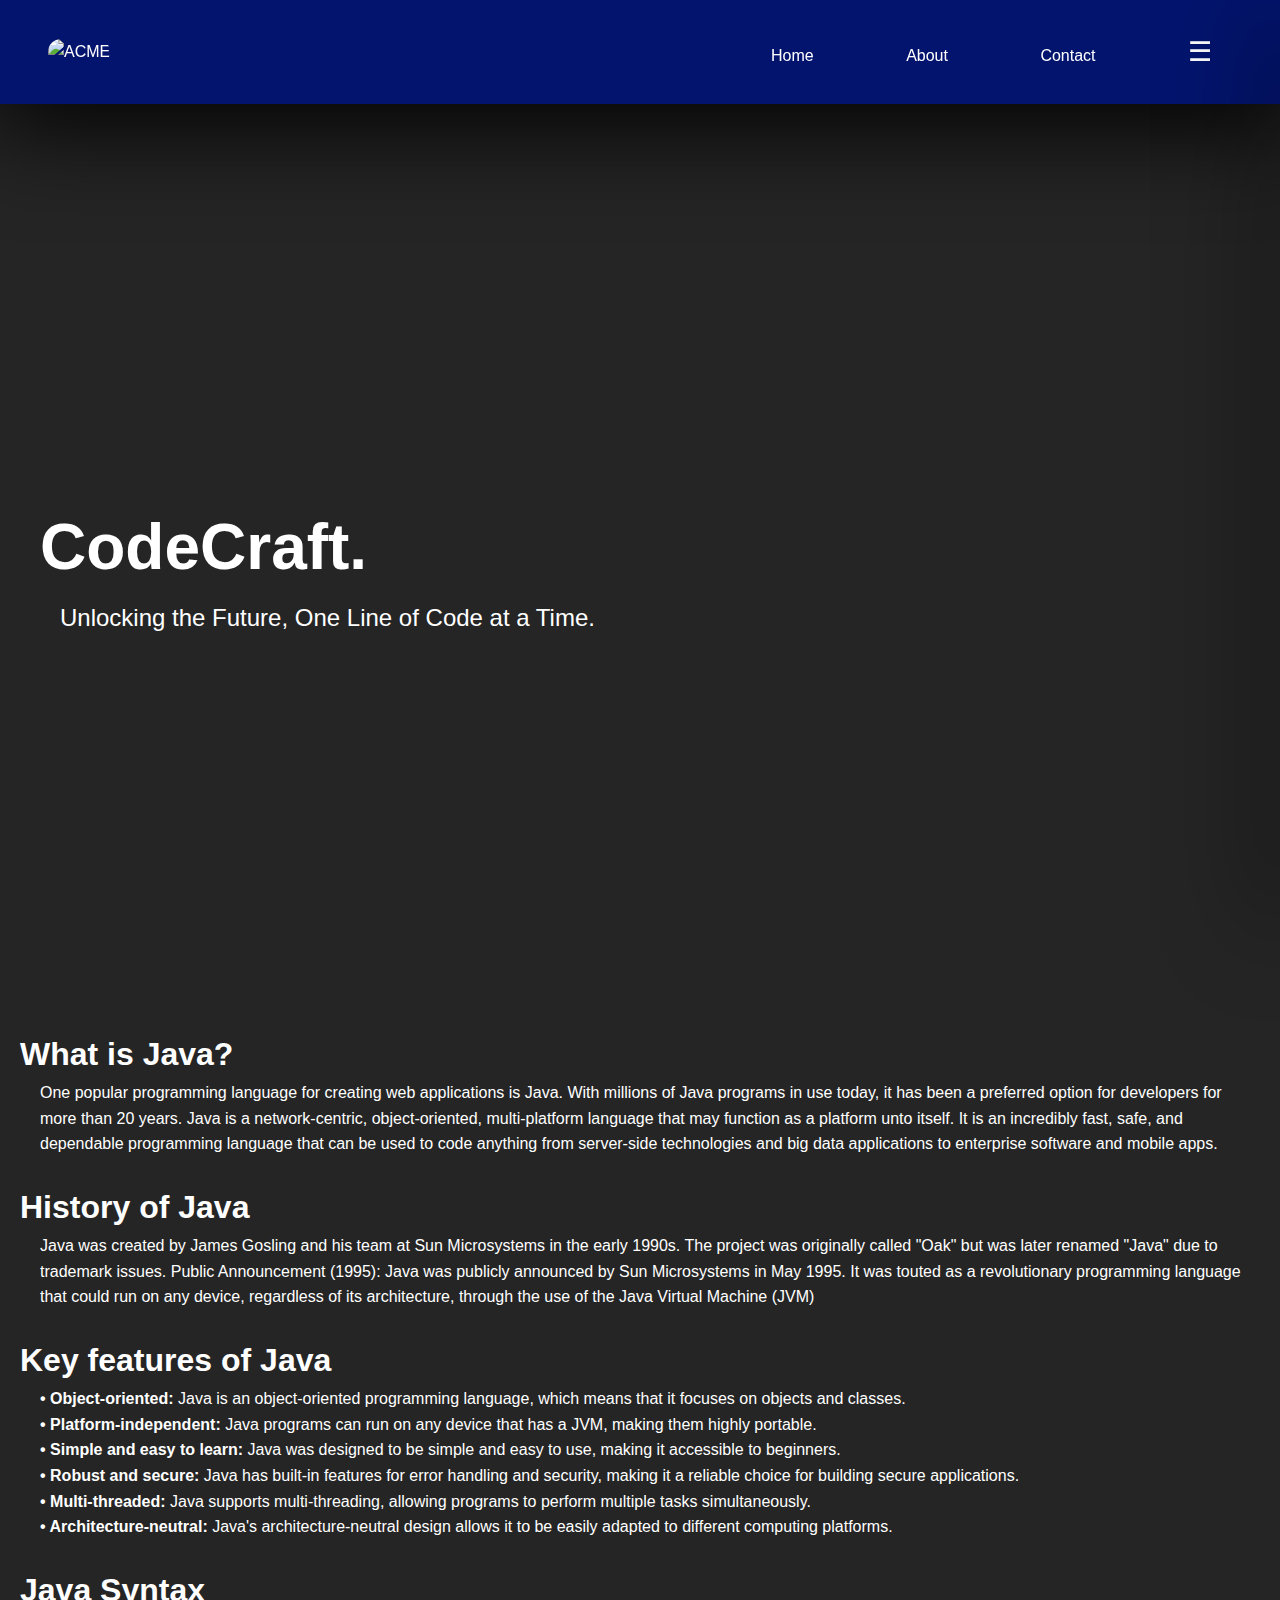
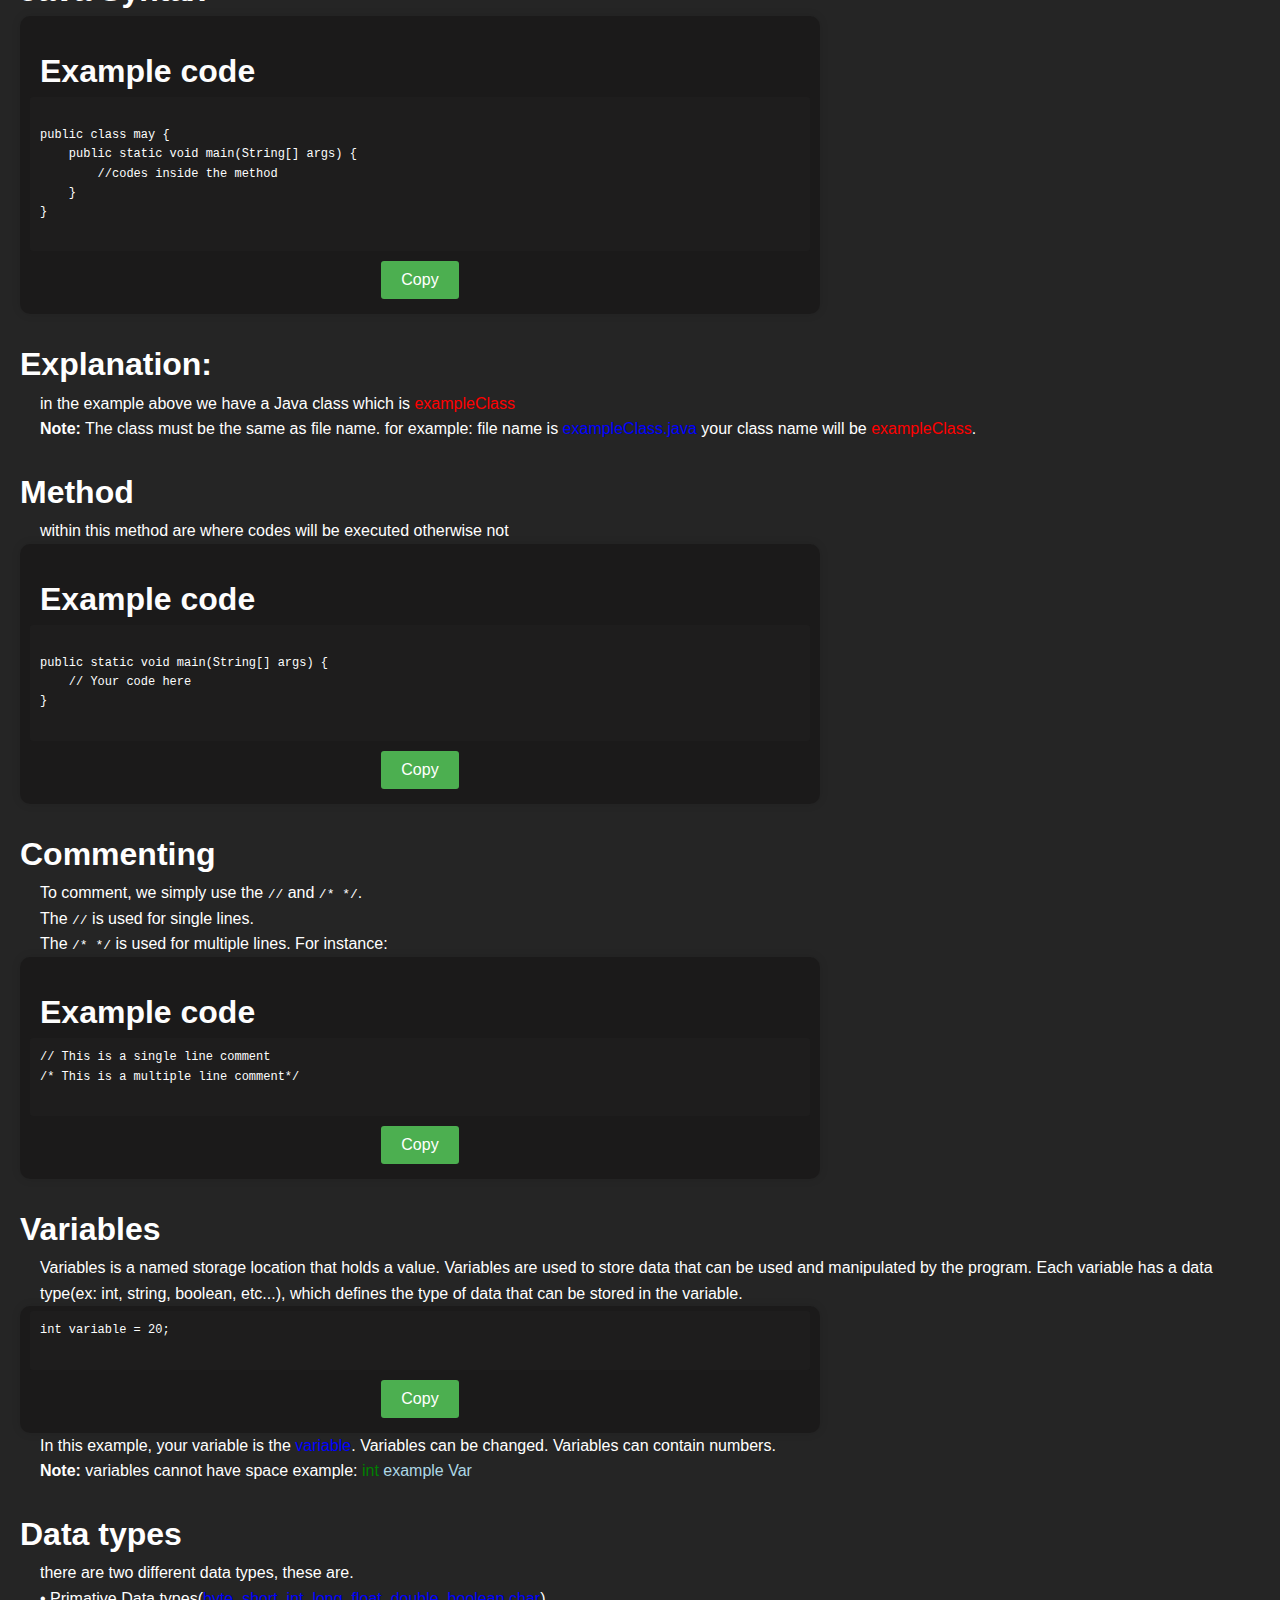
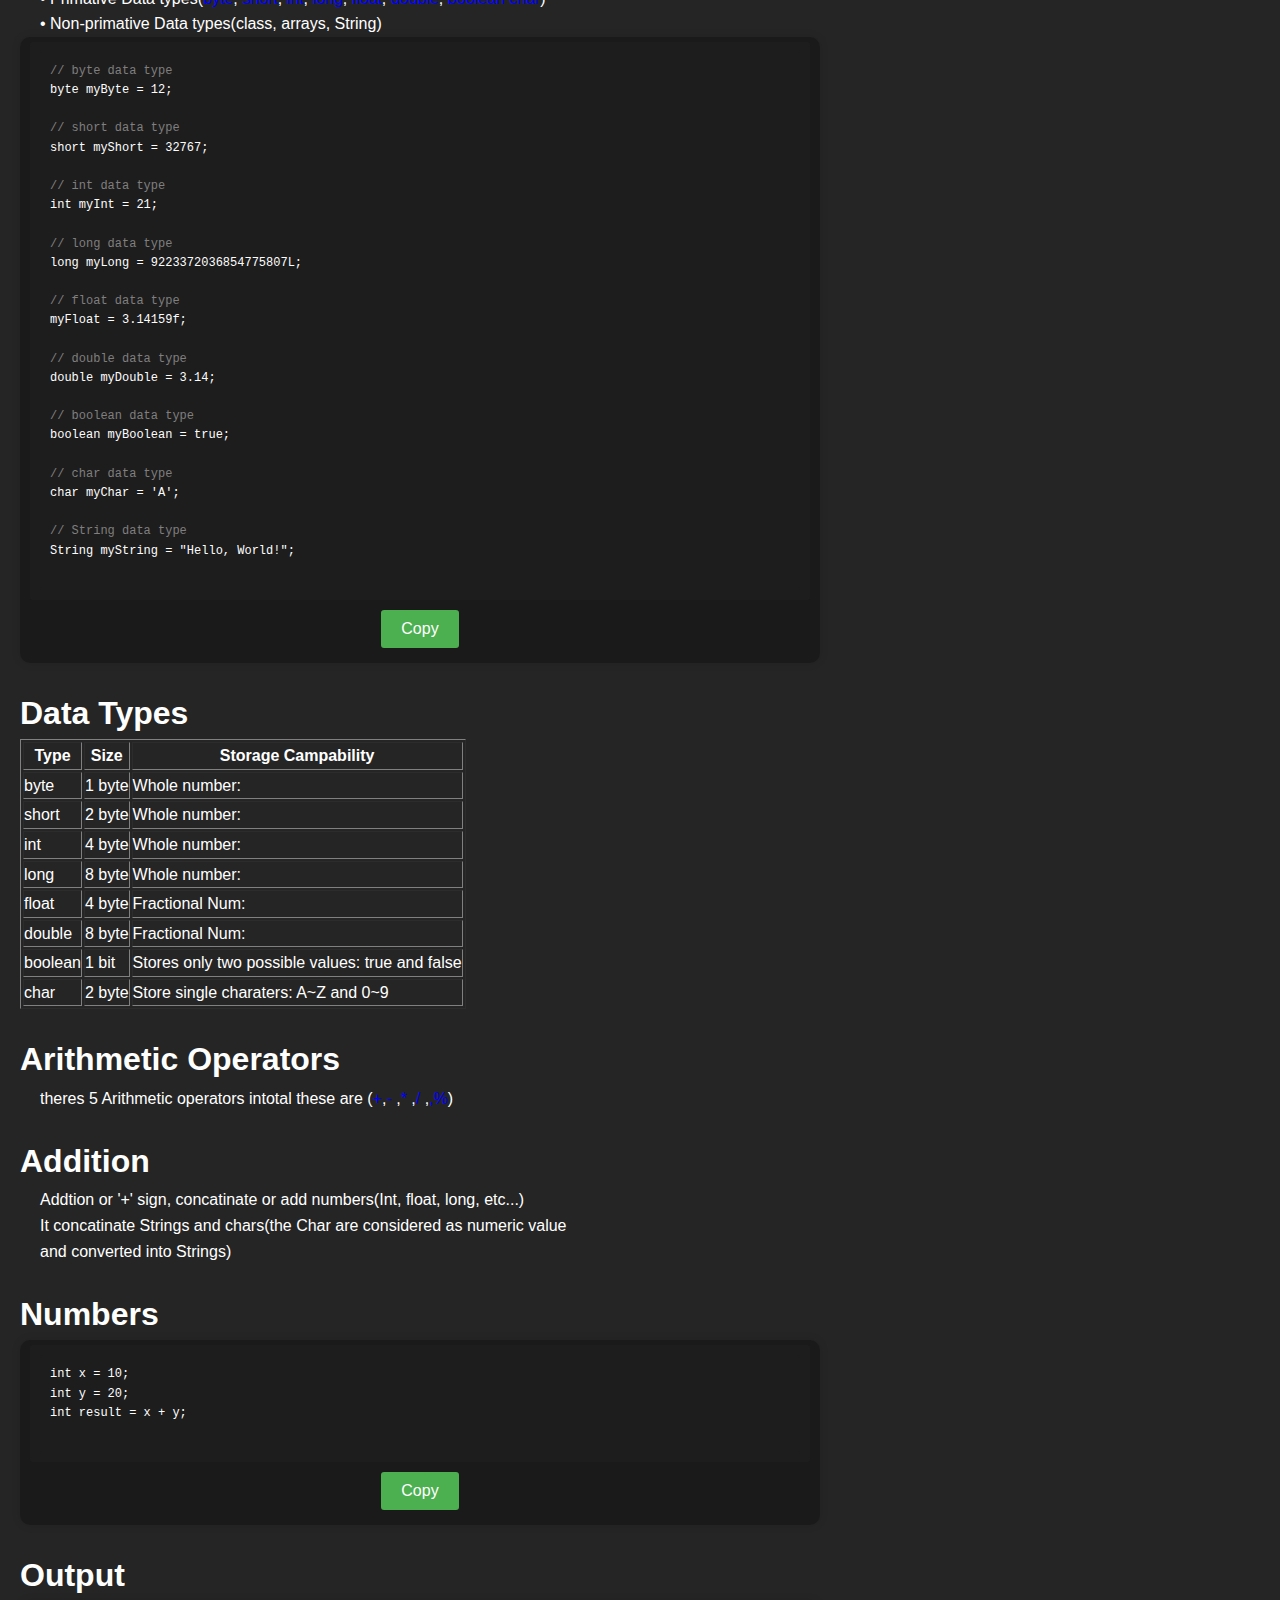
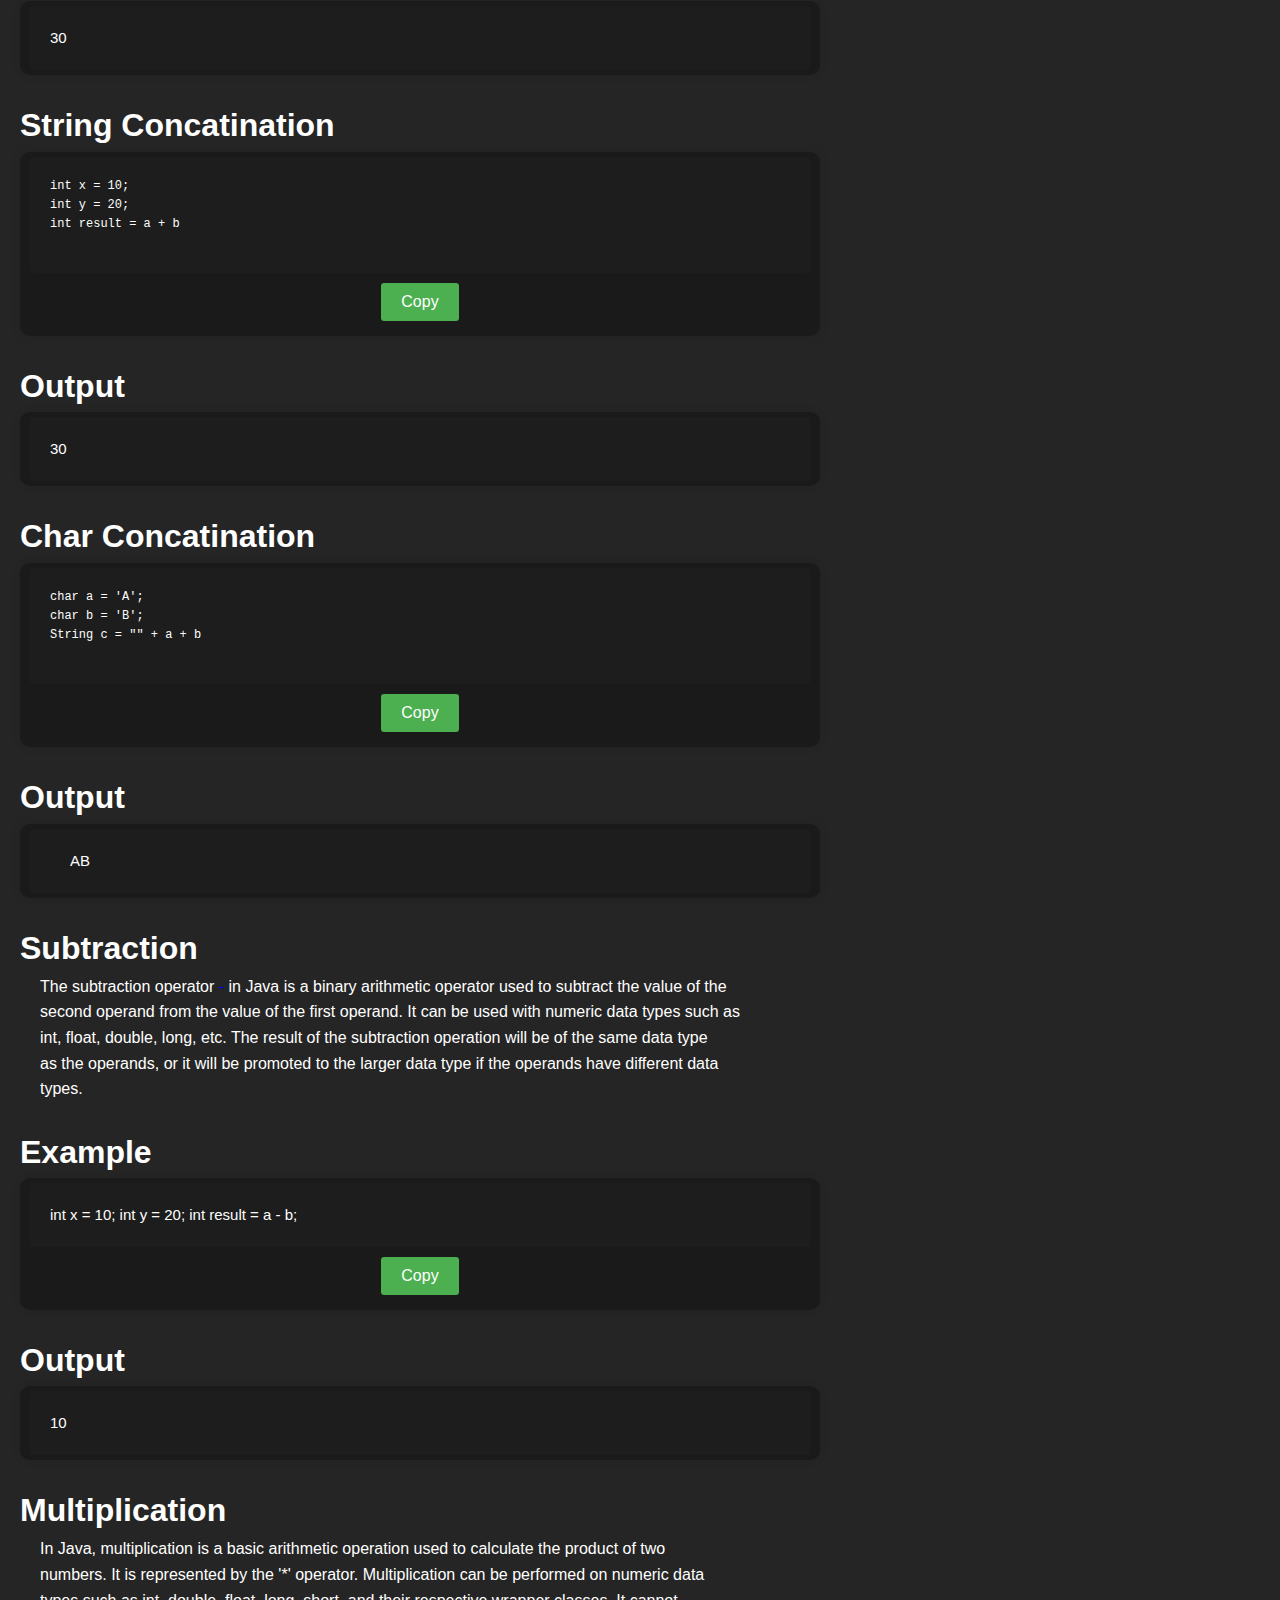
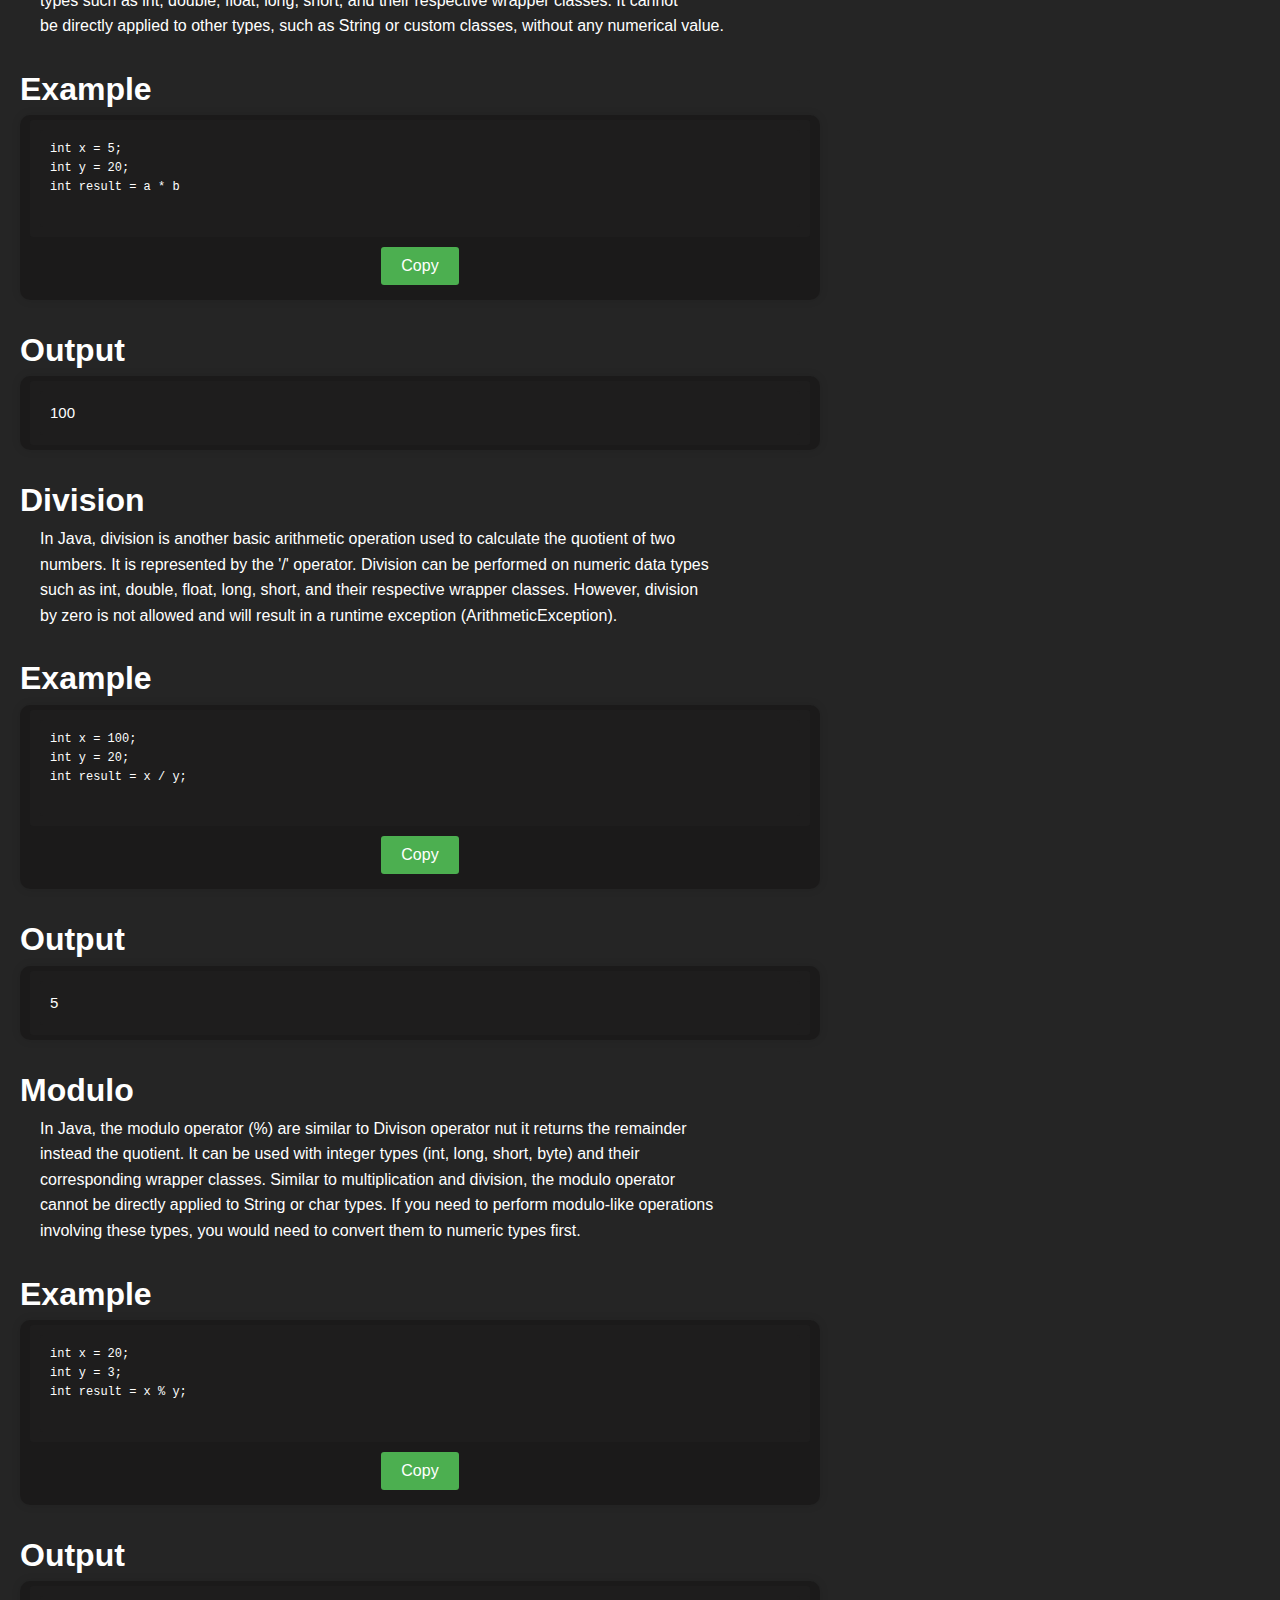
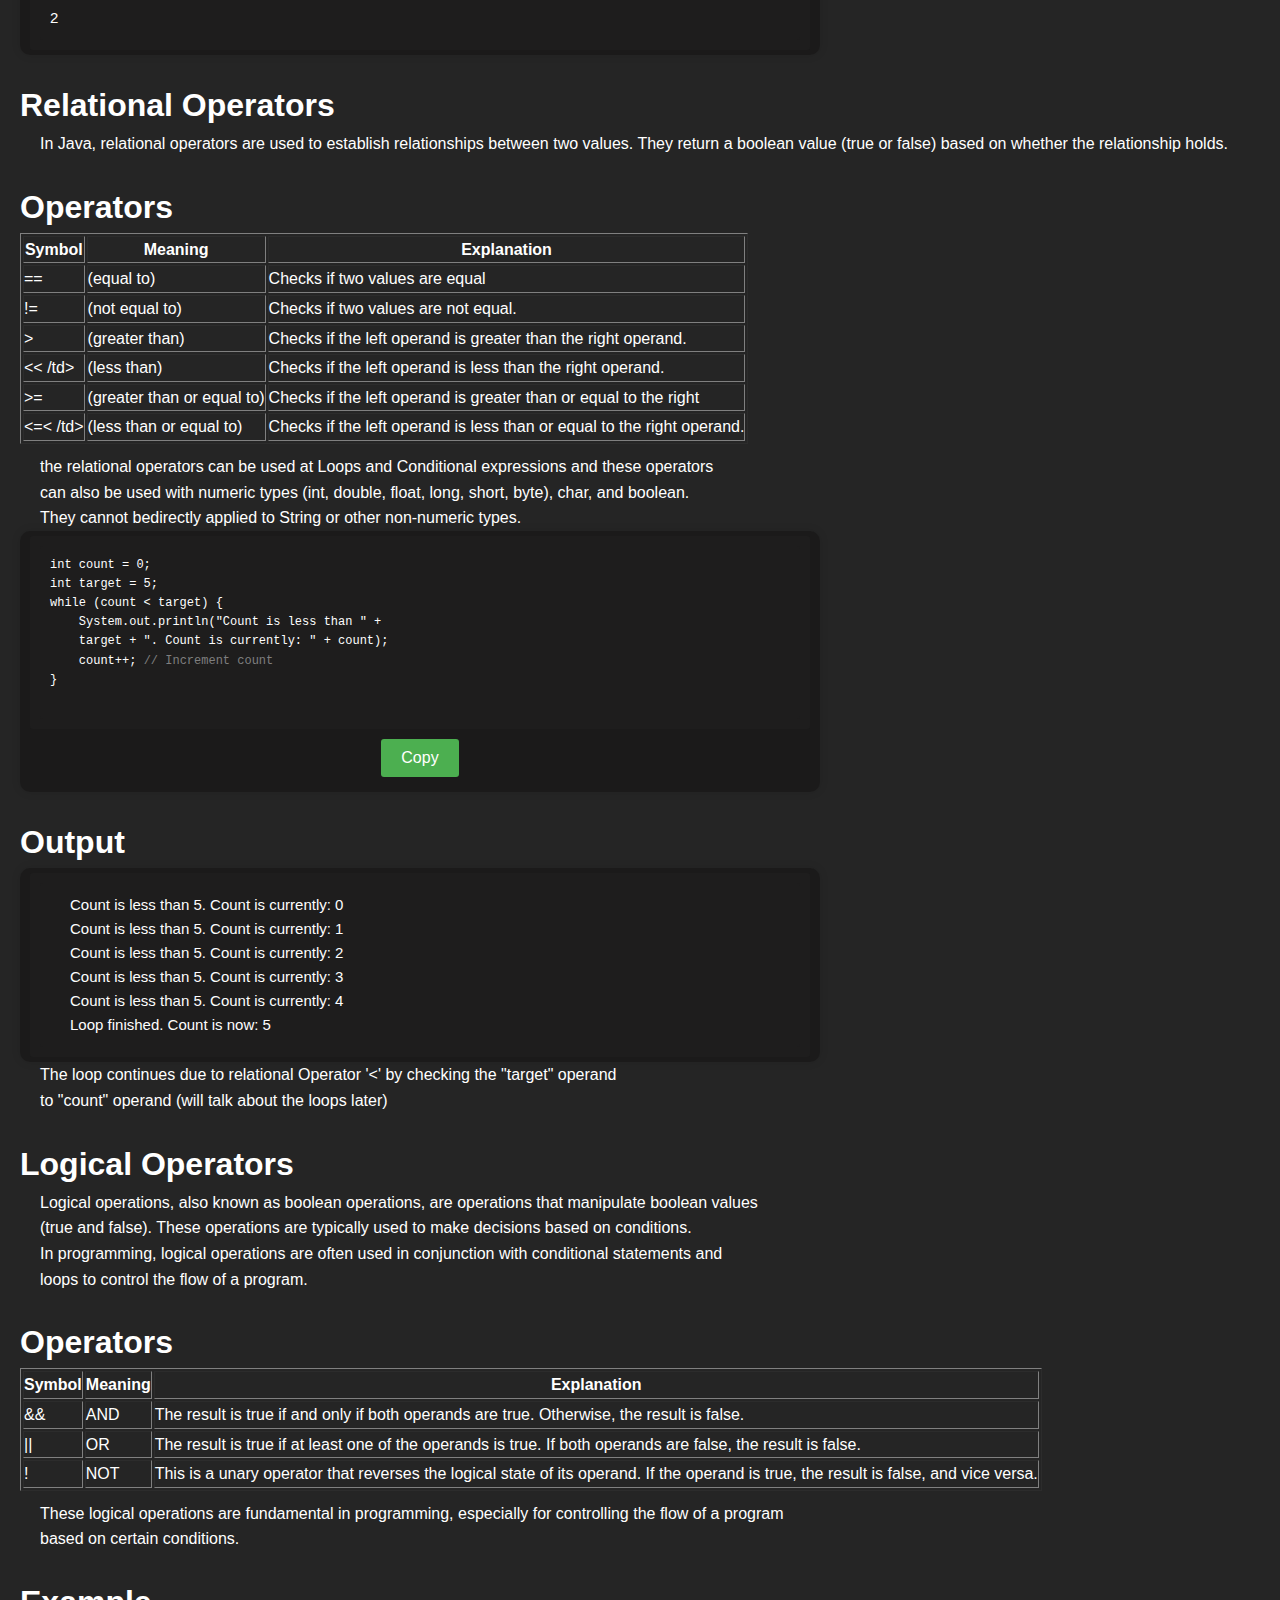
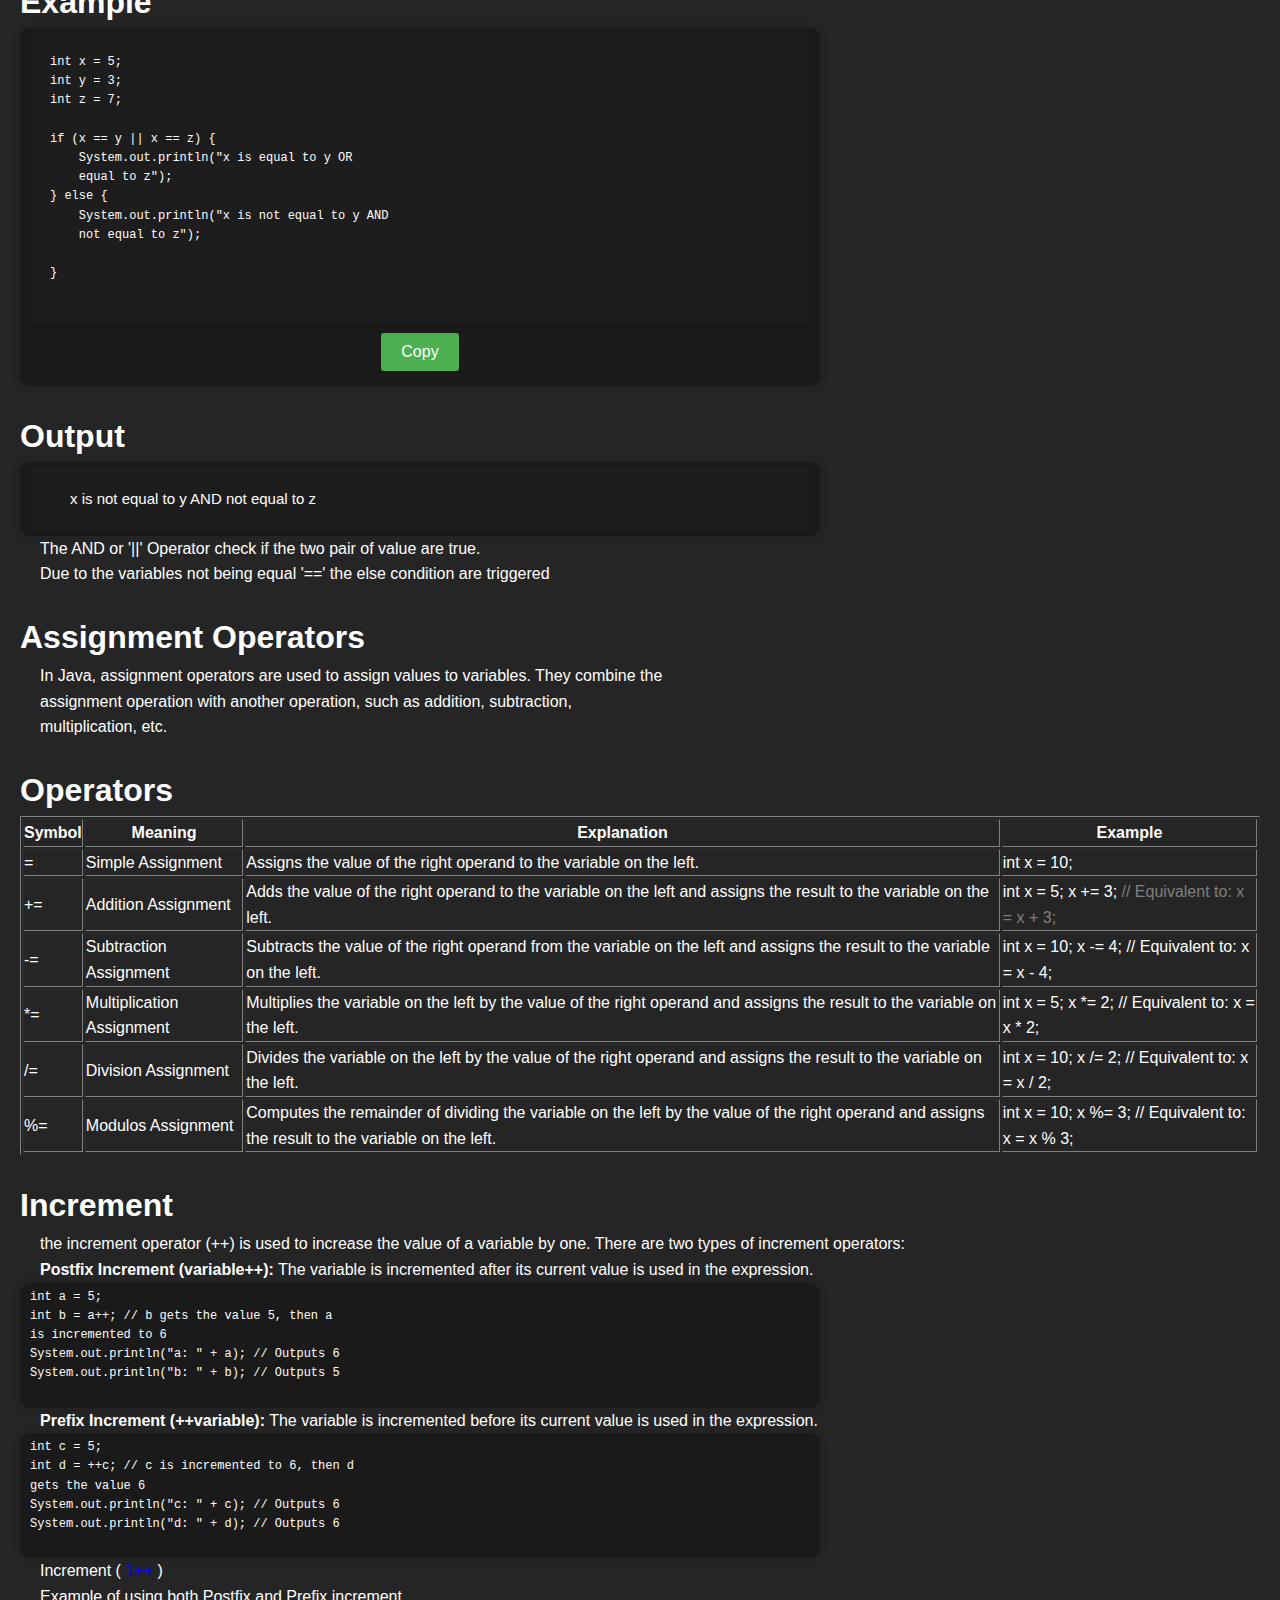
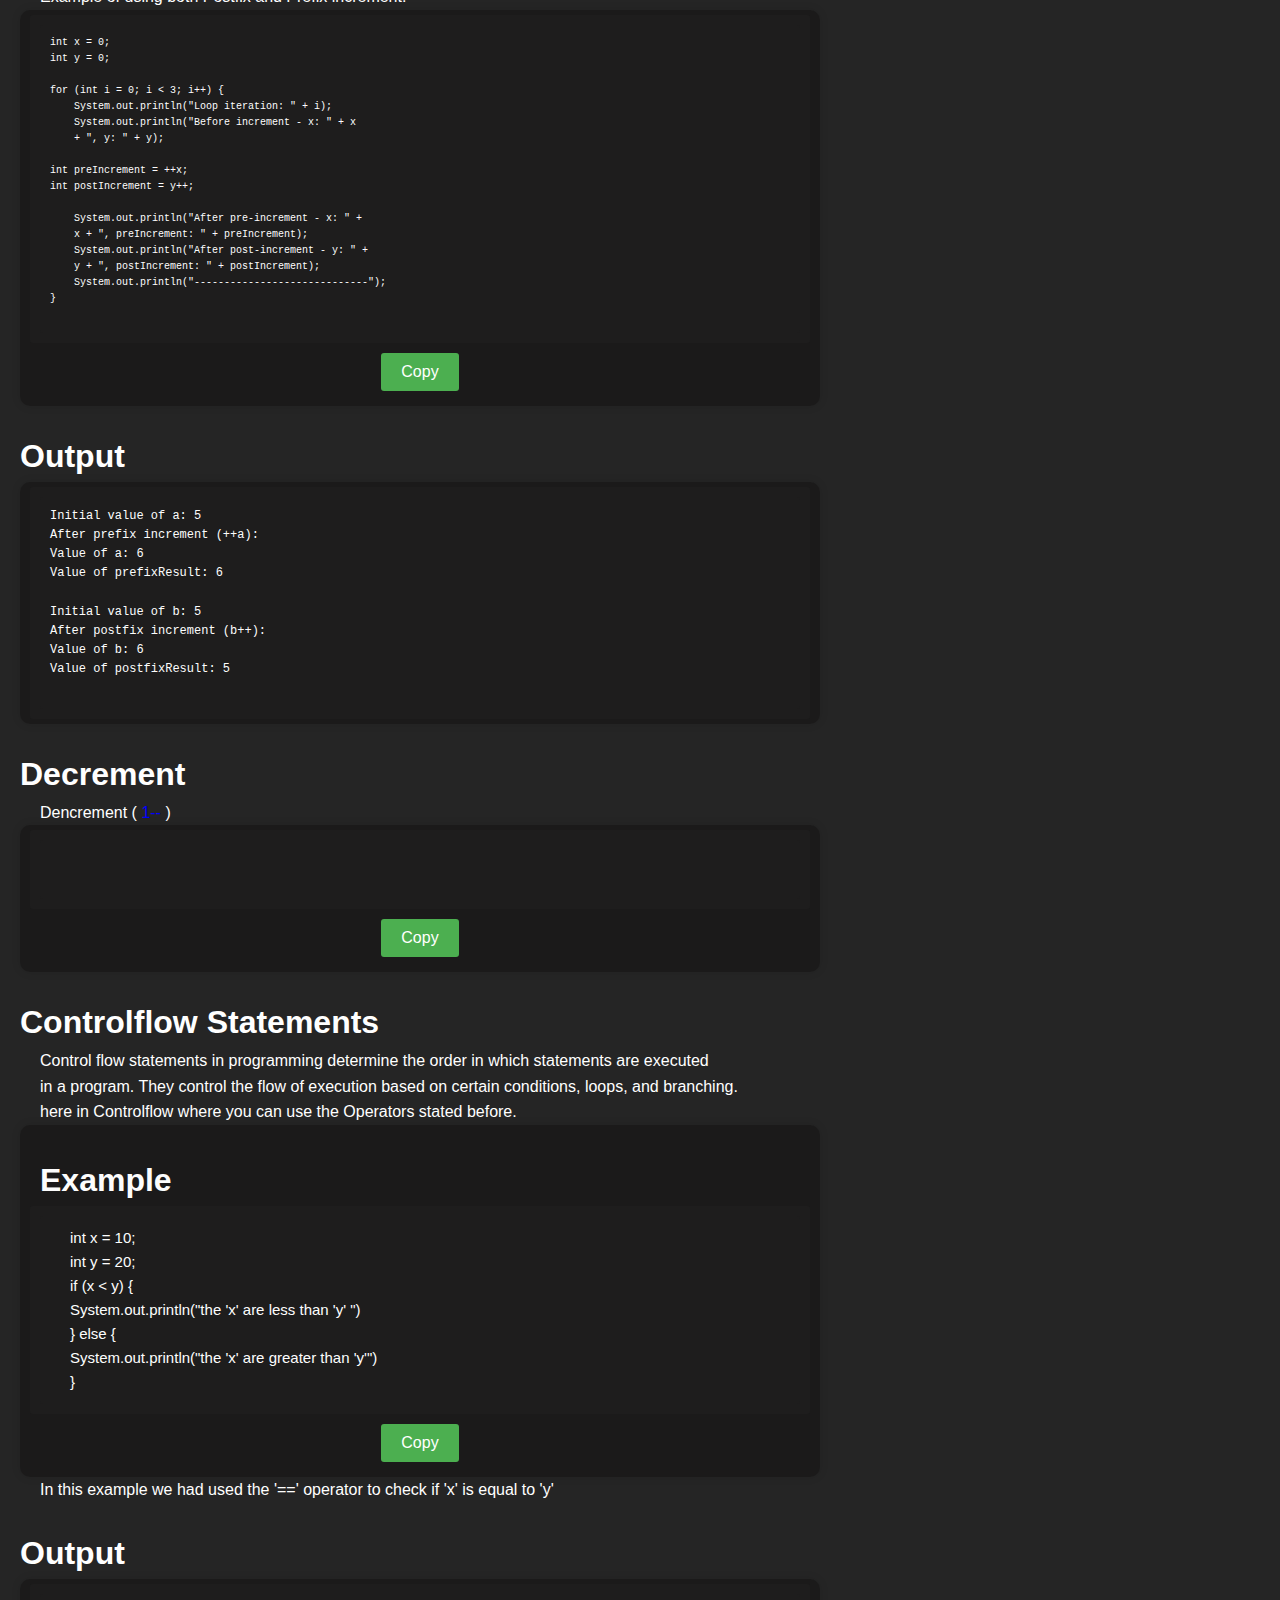
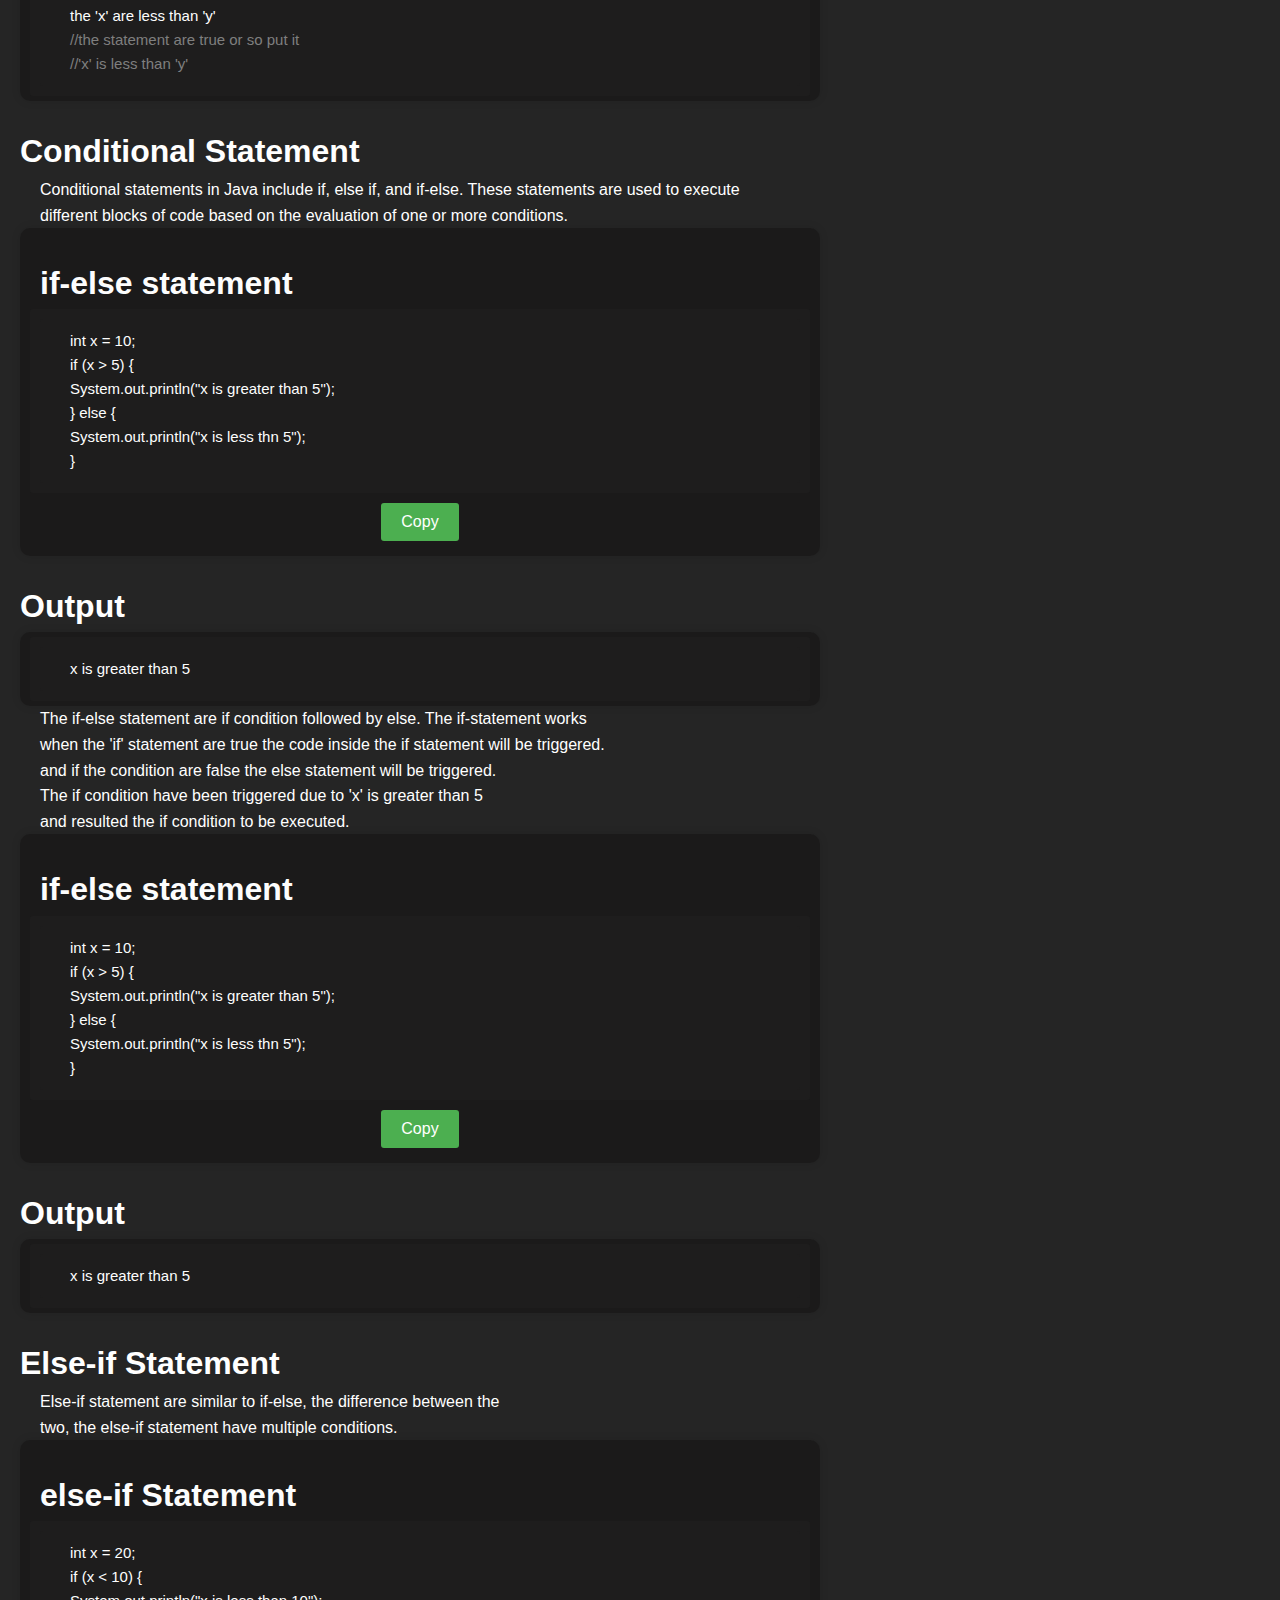
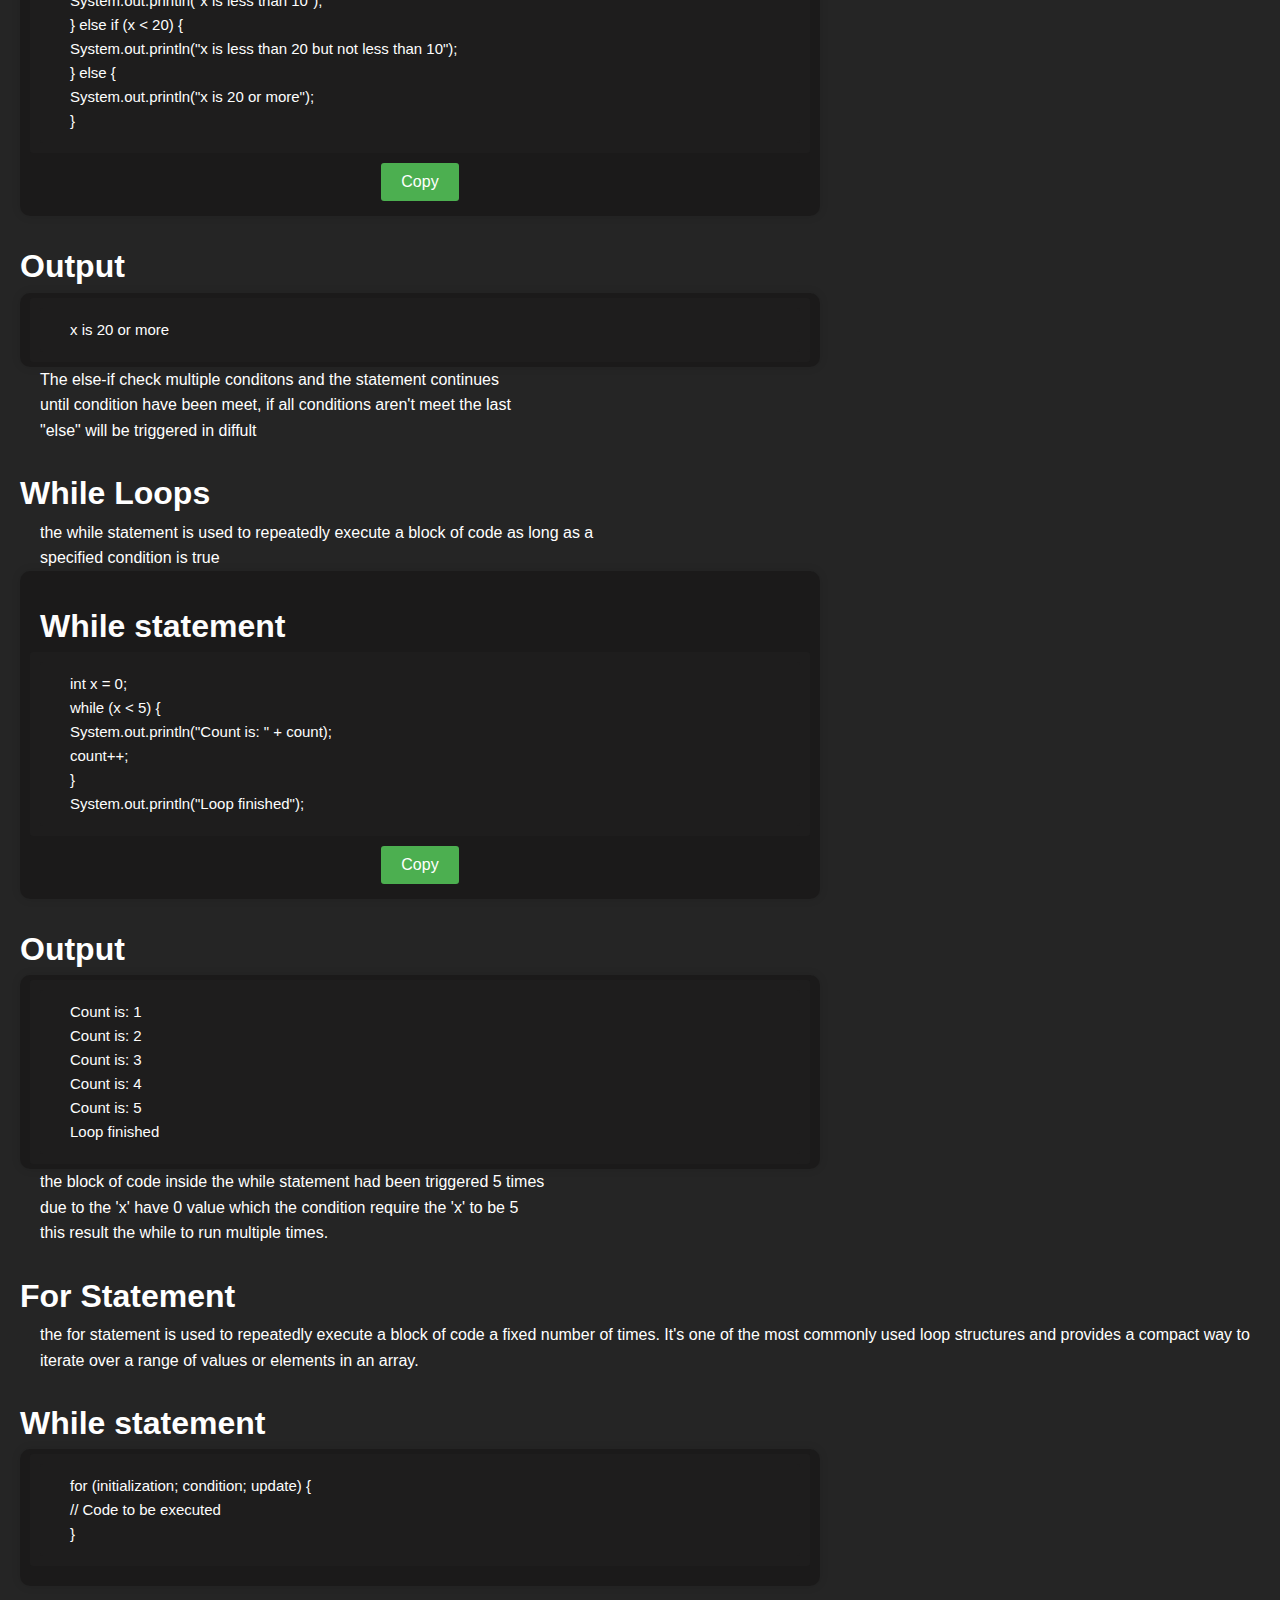
==== index.html @ 695c9971 "Add files via upload" ====
<!DOCTYPE html>
<html lang="en">

<head>
    <meta charset="UTF-8">
    <meta name="viewport" content="width=device-width, initial-scale=1.0">
    <title>CodeCraft</title>
    <link rel="stylesheet" href="style.css">
</head>
<!--Task change the id of each copy button same as the id of the div use the snippet5 as reference-->
<!--Task arrage the position of the "Scanner" section-->
<!--Task fix the snippets same as the snippet 1-->

<body>
    <header>
        <nav>
            <div class="logo">
                <img src="https://toppng.com/uploads/preview/decoding-aws-cognito-jwt-in-rails-11563986211fs4ia3uat8.png"
                    alt="ACME"><!--change logo-->
            </div>
            <div class="nav-links">
                <a href="#hero" class="nav1b"> Home</a>
                <a href="#about" class="nav2b">About</a>
                <a href="#contact" class="nav3b">Contact</a>
                <button class="openbtn" onclick="openside()">☰</button>
            </div>
            <div class="sidebar" id="sidebar">
                <!--Java Introdution-->
                <button class="closebtn" onclick="closeside()">✕ Close</button>
                <a href="#" class="active" onclick="togglePanel('panel1')">Java Introduction</a>
                <div class="panelshow" id="panel1">
                    <a href="#Java"> <span class="arrow-sidebar">›</span> What is Java?</a>
                    <a href="#History"> <span class="arrow-sidebar">›</span> History of Java</a>
                </div>
                <!--Java Sntax-->
                <a href="#" onclick="togglePanel('panel2')">Java Syntax</a>
                <div class="panelshow" id="panel2">
                    <a href="#"> <span class="arrow-sidebar">›</span> Java Structure</a>
                    <a href="#"> <span class="arrow-sidebar">›</span> Hello world</a>
                    <a href="#"> <span class="arrow-sidebar">›</span> Commenting</a>
                </div>
                <!--Variables and Data types-->
                <a href="#" onclick="togglePanel('panel3')">Variables and data types</a>
                <div class="panelshow" id="panel3">
                    <a href="#"> <span class="arrow-sidebar">›</span> State Variables</a>
                    <a href="#"> <span class="arrow-sidebar">›</span> Data Types</a>
                    <a href="#"> <span class="arrow-sidebar">›</span> Type Casting</a>
                    <a href="#"> <span class="arrow-sidebar">›</span> type Conversion</a>
                </div>
                <!--Operators-->
                <a href="#" onclick="togglePanel('panel4')">Operators</a>
                <div class="panelshow" id="panel4">
                    <a href="#"> <span class="arrow-sidebar">›</span> Arithmetic Operators</a>
                    <a href="#"> <span class="arrow-sidebar">›</span> Relational Operators</a>
                    <a href="#"> <span class="arrow-sidebar">›</span> Logical Operators</a>
                    <a href="#"> <span class="arrow-sidebar">›</span> Asignment Operators</a>
                </div>
                <!--Scanner-->
                <a href="#" onclick="togglePanel('panel5')">Scanners</a>
                <div class="panelshow" id="panel5">
                    <a href="#"> <span class="arrow-sidebar">›</span> Conditional Statements</a>
                    <a href="#"> <span class="arrow-sidebar">›</span> Loops</a>
                    <a href="#"> <span class="arrow-sidebar">›</span> Switch Statement</a>
                    <a href="#"> <span class="arrow-sidebar">›</span> Breake and Defualt</a>
                </div>
                <!--ControlFlow-->
                <a href="#" onclick="togglePanel('panel6')">ControlFlow</a>
                <div class="panelshow" id="panel6">
                    <a href="#"> <span class="arrow-sidebar">›</span> Conditional Statements</a>
                    <a href="#"> <span class="arrow-sidebar">›</span> Loops</a>
                    <a href="#"> <span class="arrow-sidebar">›</span> Switch Statement</a>
                    <a href="#"> <span class="arrow-sidebar">›</span> Breake and Defualt</a>
                </div>
                <!--Arrays-->
                <a href="#" onclick="togglePanel('panel7')">Arrays</a>
                <div class="panelshow" id="panel7">
                    <a href="#"> <span class="arrow-sidebar">›</span> Declare, Initialize Array</a>
                    <a href="#"> <span class="arrow-sidebar">›</span> Accessing Arrays</a>
                </div>
                <!--Classes and Objects-->
                <a href="#" onclick="togglePanel('panel9')">Classes and objects</a>
                <div class="panelshow" id="panel9">
                    <a href="#"> <span class="arrow-sidebar">›</span> Class and Object</a>
                    <a href="#"> <span class="arrow-sidebar">›</span> Creating Objects</a>
                    <a href="#"> <span class="arrow-sidebar">›</span> Subsection 4.3</a>
                </div>
                <!--Methods-->
                <a href="#" onclick="togglePanel('panel8')">Methods</a>
                <div class="panelshow" id="panel8">
                    <a href="#"> <span class="arrow-sidebar">›</span> Define, Calling methods</a>
                    <a href="#"> <span class="arrow-sidebar">›</span> Overloading Method</a>
                    <a href="#"> <span class="arrow-sidebar">›</span> Override Method</a>
                </div>
                <!--Input & Output-->
                <a href="#" onclick="togglePanel('panel10')">Input & Output</a>
                <div class="panelshow" id="panel10">
                    <a href="#"> <span class="arrow-sidebar">›</span> Subsection 4.1</a>
                    <a href="#"> <span class="arrow-sidebar">›</span> Subsection 4.2</a>
                    <a href="#"> <span class="arrow-sidebar">›</span> Subsection 4.3</a>
                </div>
                <!--Input & Output-->
                <a href="#" onclick="togglePanel('panel11')">Polymorphysim</a>
                <div class="panelshow" id="panel11">
                    <a href="#"> <span class="arrow-sidebar">›</span> Inheritance</a>
                    <a href="#"> <span class="arrow-sidebar">›</span> Encapsulation</a>
                </div>
            </div>
        </nav>
    </header>

    <main>
        <section class="hero" id="hero">
            <div class="hero-content">
                <h1>CodeCraft.</h1>
                <p>Unlocking the Future, One Line of Code at a Time.</p>
            </div>
        </section>
        <!--Java Introduction-->
        <section class="intro" id="intro" >
            <div class="container1"  id="Java">
                <div class="W?-java">
                    <h1 id="History">What is Java?</h1>
                    <p>One popular programming language for creating web applications is Java. With millions of Java
                        programs in use today, it has been a preferred option for developers for more than 20 years.
                        Java is a network-centric, object-oriented, multi-platform language that may function as a
                        platform unto itself. It is an incredibly fast, safe, and dependable programming language that
                        can be used to code anything from server-side technologies and big data applications to
                        enterprise software and mobile apps.</p>
                </div>
                <div class="History-java" id="History">
                    <h1>History of Java</h1>
                    <p>Java was created by James Gosling and his team at Sun Microsystems in the early 1990s. The
                        project was originally called "Oak" but was later renamed "Java" due to trademark issues.

                        Public Announcement (1995): Java was publicly announced by Sun Microsystems in May 1995. It was
                        touted as a revolutionary programming language that could run on any device, regardless of its
                        architecture, through the use of the Java Virtual Machine (JVM)</p>
                </div>
                <div class="key-fea-java">
                    <h1>Key features of Java</h1>
                    <p> <span class="font-weight-span">• Object-oriented:</span> Java is an object-oriented programming
                        language, which means that it focuses on objects and classes.</p>
                    <P> <span class="font-weight-span">• Platform-independent:</span> Java programs can run on any
                        device that has a JVM, making them highly portable.</p>
                    <p> <span class="font-weight-span">• Simple and easy to learn:</span> Java was designed to be simple
                        and easy to use, making it accessible to beginners.</p>
                    <p> <span class="font-weight-span">• Robust and secure:</span> Java has built-in features for error
                        handling and security, making it a reliable choice for building secure applications.</p>
                    <p> <span class="font-weight-span">• Multi-threaded:</span> Java supports multi-threading, allowing
                        programs to perform multiple tasks simultaneously.</p>
                    <p> <span class="font-weight-span">• Architecture-neutral:</span> Java's architecture-neutral design
                        allows it to be easily adapted to different computing platforms.</p>
                </div>
        </section>

        <!--Java syntax-->
        <section class="javaSyntax" id="javaSyntax">
            <div class="container2">
                <div class="javaSyntax-wrap">
                    <!--java struture program-->
                    <h1 href="#Java"> Java Syntax</h1>
                    <!--Hello world code-->
                    <div class="container">
                        <h1>Example code</h1>
                        <div id="snippet1">
                            <pre><code>
public class may {
    public static void main(String[] args) {
        //codes inside the method
    }
}            
                           </code></pre>
                        </div>
                        <button class="copy-button" onclick="copyToClipboard('snippet1')">Copy</button>
                    </div>
                    
                    <!--Explain inside the snippet-->
                    <div>
                        <h1>Explanation:</h1>
                        <p>in the example above we have a Java class which is <Span
                                style="Color: red">exampleClass</Span></p>
                        <p><span class="font-weight-span">Note:</span> The class must be the same as file name. for
                            example: file name is <span style="color: blue;">exampleClass.java</span> your class name
                            will be <span style="color: red;">exampleClass</span>.</p>
                    </div>

                    <div>
                        <h1>Method</h1> <!--dont forget to change the color of each letter -->
                        <p>within this method are where codes will be executed otherwise not</p>
                        <div class="container">
                            <h1>Example code</h1>
                            <div id="snippet2">
                                <pre><code>
public static void main(String[] args) {
    // Your code here
}
                            </code></pre>
                            </div>
                            <button class="copy-button" onclick="copyToClipboard('snippet2')">Copy</button>
                        </div>
                    <!--commenting-->
                    <div>
                        <h1>Commenting</h1>
                        <p>To comment, we simply use the <code>//</code> and <code>/* */</code>.</p>
                        <p>The <code>//</code> is used for single lines.</p>
                        <p>The <code>/* */</code> is used for multiple lines. For instance:</p>
                        <div class="container">
                            <h1>Example code</h1>
                            <div id="snippet3">
                                <pre>
// This is a single line comment
/* This is a multiple line comment*/
                                </pre>
                            </div>
                            <button class="copy-button" onclick="copyToClipboard('snippet3')">Copy</button>
                        </div>
                    </div> 
                </div>
            </div>
        </section>

        <!--Variables and data types-->
        <section class="Variables" id="Variables">
            <div class="container2">
                <div class="Variables-wrap">
                    <!--how to state variables-->
                    <h1>Variables</h1>
                    <p> Variables is a named storage location that holds a value. Variables are used to store data that
                        can be used and manipulated by the program. Each variable has a data type(ex: int, string,
                        boolean, etc...), which defines the
                        type of data that can be stored in the variable.</p>
                        <div class="container">
                            <div id="snippet4">
                                <pre>
int variable = 20;
                                </pre>
                            </div>
                            <button class="copy-button" onclick="copyToClipboard('snippet4')">Copy</button>
                        </div>
                    <p>In this example, your variable is the <span style="color: blue;">variable</span>. Variables can
                        be
                        changed. Variables can contain numbers. </p>
                    <p><span class="font-weight-span">Note: </span>variables cannot have space example: <span
                            style="color: green;">int </span><span style="color: lightblue;">example Var</span></p>
                    <!--data types (Primative Data type(Non primatives))-->
                    <h1>Data types</h1>
                    <p>there are two different data types, these are.</p>
                    <p>• Primative Data types(<span style="color: blue;">byte</span>, <span
                            style="color: blue">short</span>, <span style="color: blue;">int</span>, <span
                            style="color: blue;">long</span>, <span style="color: blue;">float</span>, <span
                            style="color: blue;">double</span>, <span style="color: blue;">boolean</span>
                        <span style="color: blue;">char</span>)
                    </p>
                    <p>• Non-primative Data types(class, arrays, String)</p>
                    <div class="container">
                        <div id="snippet5">
                            <div id="snippetjava">
                                <pre>
<span class="comment">// byte data type</span>
byte myByte = 12;
                    
<span class="comment">// short data type </span>
short myShort = 32767;
                    
<span class="comment">// int data type </span>
int myInt = 21;
                    
<span class="comment">// long data type </span>
long myLong = 9223372036854775807L;
                    
<span class="comment">// float data type</span>
myFloat = 3.14159f;
                    
<span class="comment">// double data type </span>
double myDouble = 3.14;
                    
<span class="comment">// boolean data type </span>
boolean myBoolean = true;
                    
<span class="comment">// char data type </span>
char myChar = 'A';
                    
<span class="comment">// String data type </span>
String myString = "Hello, World!";
                                </pre>
                            </div>
                        </div>
                        <button class="copy-button" onclick="copyToClipboard('snippet5')">Copy</button>
                    </div>
                    
                    <!--Finish by friday!-->

                    <h1>Data Types</h1><!--Task fill in info-->
                    <table border="1"><!--fix in table form-->
                        <tr>
                            <th>Type</th>
                            <th>Size</th>
                            <th>Storage Campability</th>
                        </tr>
                        <tr>
                            <td>byte</td>
                            <td>1 byte</td>
                            <td>Whole number:</td>
                        </tr>
                        <tr>
                            <td>short</td>
                            <td>2 byte</td>
                            <td>Whole number:</td>
                        </tr>
                        <tr>
                            <td>int</td>
                            <td>4 byte</td>
                            <td>Whole number:</td>
                        </tr>
                        <tr>
                            <td>long</td>
                            <td>8 byte</td>
                            <td>Whole number:</td>
                        </tr>
                        <tr>
                            <td>float</td>
                            <td>4 byte</td>
                            <td>Fractional Num:</td>
                        </tr>
                        <tr>
                            <td>double</td>
                            <td>8 byte</td>
                            <td>Fractional Num:</td>
                        </tr>
                        <tr>
                            <td>boolean</td>
                            <td>1 bit</td>
                            <td>Stores only two possible values: true and false</td>
                        </tr>
                        <tr>
                            <td>char</td>
                            <td>2 byte</td>
                            <td>Store single charaters: A~Z and 0~9</td>
                        </tr>
                    </table>
                </div>
            </div>
        </section>

        <!--Operators-->
        <section class="Operators" id="Operators">
            <div class="container2">
                <div class="Operators-wrap">
                    <!--Arithmetic-->
                    <h1>Arithmetic Operators</h1>
                    <p>theres 5 Arithmetic operators intotal these are (<span style="color: blue">+</span>,<span
                            style="color: blue">-
                        </span>,<span style="color: blue">* </span>,<span style="color: blue">/ </span>,<span
                            style="color: blue;">,</span><span style="color: blue;">%</span>)</p>
                    <!--ADDITION-->
                    <h1>Addition</h1>
                    <p> Addtion or '+' sign, concatinate or add numbers(Int, float, long, etc...)</p>
                    <p> It concatinate Strings and chars(the Char are considered as numeric value</p>
                    <p> and converted into Strings)</p>
                    <h1>Numbers</h1>
                    <div class="container">
                        <div id="snippet7">
                            <div id="snippetjava">
                                <pre>
int x = 10;
int y = 20;
int result = x + y;
                                </pre>
                            </div>
                        </div>
                        <button class="copy-button" onclick="copyToClipboard('snippet7')">Copy</button>
                    </div>
                    
                    <h1>Output</h1>
                    <div class="container">
                        <div id="snippet7">
                            <div id="snippetjava">
                                30
                            </div>
                        </div>
                    </div>
                    <h1>String Concatination</h1>
                    <div class="container">
                        <div id="snippet8">
                            <div id="snippetjava">
                                <pre>
int x = 10;
int y = 20;
int result = a + b
                            </pre>
                            </div>
                        </div>
                        <button class="copy-button" onclick="copyToClipboard('snippet8')">Copy</button>
                    </div>
                    <h1>Output</h1>
                    <div class="container">
                        <div id="snippet9">
                            <div id="snippetjava">
                                30
                            </div>
                        </div>
                    </div>
                    <h1>Char Concatination</h1>
                    <div class="container">
                        <div id="snippet8">
                            <div id="snippetjava">
                                <pre>
char a = 'A';
char b = 'B';
String c = "" + a + b
                                </pre>
                            </div>
                        </div>
                        <button class="copy-button" onclick="copyToClipboard('snippet9')">Copy</button>
                    </div>
                    <h1>Output</h1>
                    <div class="container">
                        <div id="snippet9">
                            <div id="snippetjava">
                                <p>AB</p>
                            </div>
                        </div>
                    </div>
                    <!--SUBTRACTION-->
                    <h1>Subtraction</h1>
                    <p>The subtraction operator <span style="color: blue;">-</span> in Java is a binary arithmetic
                        operator used to subtract the value of the</p>
                    <p>second operand from the value of the first operand. It can be used with numeric data types such
                        as</p>
                    <p>int, float, double, long, etc. The result of the subtraction operation will be of the same data
                        type</p>
                    <p>as the operands, or it will be promoted to the larger data type if the operands have different
                        data</p>
                    <p>types.</p>
                    <h1>Example</h1>
                    <div class="container">
                        <div id="snippet10">
                            <div id="snippetjava">
int x = 10;
int y = 20;
int result = a - b;
                            </div>
                        </div>
                        <button class="copy-button" onclick="copyToClipboard('snippet10')">Copy</button>
                    </div>
                    <h1>Output</h1>
                    <div class="container">
                        <div id="snippet10">
                            <div id="snippetjava">
                                10
                            </div>
                        </div>
                    </div>
                    <!--MULTIPLICATION-->
                    <h1>Multiplication</h1>
                    <p>In Java, multiplication is a basic arithmetic operation used to calculate the product of two</p>
                    <p>numbers. It is represented by the '*' operator. Multiplication can be performed on numeric data
                    </p>
                    <p>types such as int, double, float, long, short, and their respective wrapper classes. It cannot
                    </p>
                    <p>be directly applied to other types, such as String or custom classes, without any numerical
                        value.</p>
                    <h1>Example</h1>
                    <div class="container">
                        <div id="snippet11">
                            <div id="snippetjava">
                                <pre>
int x = 5;
int y = 20;
int result = a * b
                                </pre>
                            </div>
                        </div>
                        <button class="copy-button" onclick="copyToClipboard('snippet11')">Copy</button>
                    </div>
                    <h1>Output</h1>
                    <div class="container">
                        <div id="snippet11">
                            <div id="snippetjava">
                                100
                            </div>
                        </div>
                    </div>
                    <!--DIVISION-->
                    <h1>Division</h1>
                    <p>In Java, division is another basic arithmetic operation used to calculate the quotient of two</p>
                    <p>numbers. It is represented by the '/' operator. Division can be performed on numeric data types
                    </p>
                    <p>such as int, double, float, long, short, and their respective wrapper classes. However, division
                    </p>
                    <p>by zero is not allowed and will result in a runtime exception (ArithmeticException).</p>
                    <h1>Example</h1>
                    <div class="container">
                        <div id="snippet12">
                            <div id="snippetjava">
                                <pre>
int x = 100;
int y = 20;
int result = x / y;
                                </pre>
                            </div>
                        </div>
                        <button class="copy-button" onclick="copyToClipboard('snippet12')">Copy</button>
                    </div>
                    <h1>Output</h1>
                    <div class="container">
                        <div id="snippet12">
                            <div id="snippetjava">
                                5
                            </div>
                        </div>
                    </div>
                    <!--MODULO-->
                    <h1>Modulo</h1>
                    <p>In Java, the modulo operator (%) are similar to Divison operator nut it returns the remainder
                    </p>
                    <p>instead the quotient. It can be used with integer types (int, long, short, byte) and their </p>
                    <p>corresponding wrapper classes. Similar to multiplication and division, the modulo operator </p>
                    <p>cannot be directly applied to String or char types. If you need to perform modulo-like operations
                    </p>
                    <p>involving these types, you would need to convert them to numeric types first.</p>
                    <h1>Example</h1>
                    <div class="container">
                        <div id="snippet13">
                            <div id="snippetjava">
                                <pre>
int x = 20;
int y = 3;
int result = x % y;
                                </pre>
                            </div>
                        </div>
                        <button class="copy-button" onclick="copyToClipboard('snippet13')">Copy</button>
                    </div>
                    <h1>Output</h1>
                    <div class="container">
                        <div id="snippet13">
                            <div id="snippetjava">
                                2
                            </div>
                        </div>
                    </div>
                    <!--relational-->
                    <h1>Relational Operators</h1>
                    <p>In Java, relational operators are used to establish relationships between two values. They return
                        a boolean value (true or false) based on whether the relationship holds.</p>
                    <h1>Operators</h1>
                    <table border="1">
                        <tr>
                            <th>Symbol</th>
                            <th>Meaning</th>
                            <th>Explanation</th>
                        </tr>
                        <tr>
                            <td>==</td>
                            <td>(equal to)</td>
                            <td>Checks if two values are equal</td>
                        </tr>
                        <tr>
                            <td>!=</td>
                            <td>(not equal to)</td>
                            <td> Checks if two values are not equal.</td>
                        </tr>
                        <tr>
                            <td>></td>
                            <td>(greater than)</td>
                            <td>Checks if the left operand is greater than the right operand.</td>
                        </tr>
                        <tr>
                            <td>
                                << /td>
                            <td>(less than)</td>
                            <td>Checks if the left operand is less than the right operand.</td>
                        </tr>
                        <tr>
                            <td>>=</td>
                            <td>(greater than or equal to)</td>
                            <td>Checks if the left operand is greater than or equal to the right</td>
                        </tr>
                        <tr>
                            <td>
                                <=< /td>
                            <td>(less than or equal to)</td>
                            <td> Checks if the left operand is less than or equal to the right operand.</td>
                        </tr>
                    </table>
                    <div style="padding-top: 10px;">
                        <p>the relational operators can be used at Loops and Conditional expressions and these operators
                        </p>
                        <p>can also be used with numeric types (int, double, float, long, short, byte), char, and
                            boolean. </p>
                        <p>They cannot bedirectly applied to String or other non-numeric types.</p>
                    </div>
                    <!--example snippet here using while in this specific operators-->
                    <div class="container">
                        <div id="snippet14">
                            <div id="snippetjava">
                                <pre>
int count = 0;
int target = 5;
while (count < target) {
    System.out.println("Count is less than " + 
    target + ". Count is currently: " + count);
    count++; <span class="comment">// Increment count</span>
}
                                </pre>
                            </div>
                        </div>
                        <button class="copy-button" onclick="copyToClipboard('snippet14')">Copy</button>
                    </div>
                </div>
                <h1>Output</h1>
                <div class="container">
                    <div id="snippet14">
                        <div id="snippetjava">
                            <p>Count is less than 5. Count is currently: 0</p>
                            <p>Count is less than 5. Count is currently: 1</p>
                            <p>Count is less than 5. Count is currently: 2</p>
                            <p>Count is less than 5. Count is currently: 3</p>
                            <p>Count is less than 5. Count is currently: 4</p>
                            <p>Loop finished. Count is now: 5</p>
                        </div>
                    </div>
                </div>
                <p>The loop continues due to relational Operator '<' by checking the "target" operand</p>
                        <p>to "count" operand (will talk about the loops later)</p>
                        <!--logical-->
                        <h1>Logical Operators</h1>
                        <p>Logical operations, also known as boolean operations, are operations that manipulate boolean
                            values </p>
                        <p>(true and false). These operations are typically used to make decisions based on conditions.
                        </p>
                        <p>In programming, logical operations are often used in conjunction with conditional statements
                            and
                        </p>
                        <p>loops to control the flow of a program.</p>
                        <h1>Operators</h1>
                        <table border="1">
                            <tr>
                                <th>Symbol</td>
                                <th>Meaning</td>
                                <th>Explanation</td>
                            </tr>
                            <tr>
                                <td>&&</td>
                                <td>AND</td>
                                <td>The result is true if and only if both operands are true. Otherwise, the result is
                                    false.</td>
                            </tr>
                            <tr>
                                <td>||</td>
                                <td>OR</td>
                                <td>The result is true if at least one of the operands is true. If both operands are
                                    false,
                                    the result is false.
                                </td>
                            </tr>
                            <tr>
                                <td>!</td>
                                <td>NOT</td>
                                <td>This is a unary operator that reverses the logical state of its operand. If the
                                    operand
                                    is true, the result is false, and vice versa.</td>
                            </tr>
                        </table>
                        <div style="padding-top: 10px;">
                            <p>These logical operations are fundamental in programming, especially for controlling the
                                flow
                                of a program </p>
                            <p>based on certain conditions.</p>
                        </div>
                        <h1>Example</h1>
                        <!--example snippet here using while in this specific operators-->
                        <div class="container">
                            <div id="snippet15">
                                <div id="snippetjava">
                                    <pre>
int x = 5;
int y = 3;
int z = 7;

if (x == y || x == z) {
    System.out.println("x is equal to y OR 
    equal to z");
} else {
    System.out.println("x is not equal to y AND 
    not equal to z");</p>
}
                                    </pre>
                                </div>
                            </div>
                            <button class="copy-button" onclick="copyToClipboard('snippet15')">Copy</button>
                        </div>
            </div>
            <h1>Output</h1>
            <div class="container">
                <div id="snippet15">
                    <div id="snippetjava">
                        <p>x is not equal to y AND not equal to z</p>
                    </div>
                </div>
            </div>
            <p>The AND or '||' Operator check if the two pair of value are true. </p>
            <p>Due to the variables not being equal '==' the else condition are triggered</p>
            <!--assignment-->
            <h1>Assignment Operators</h1>
            <p>In Java, assignment operators are used to assign values to variables. They combine the</p>
            <p>assignment operation with another operation, such as addition, subtraction,</p>
            <p>multiplication, etc.</p>
            <h1>Operators</h1>
            <table border="1">
                <tr>
                    <th>Symbol</th>
                    <th>Meaning</th>
                    <th>Explanation</th>
                    <th>Example</th>
                </tr>
                <tr>
                    <td>=</td>
                    <td>Simple Assignment</td>
                    <td>Assigns the value of the right operand to the variable on the left.</td>
                    <td>int x = 10;</td>
                </tr>
                <tr>
                    <td>+=</td>
                    <td>Addition Assignment</td>
                    <td>Adds the value of the right operand to the variable on the left and assigns the result to the
                        variable on the left.</td>
                    <td>int x = 5; <!--change the comment to output-->
                        x += 3; <span class="comment">// Equivalent to: x = x + 3;</span>
                    </td>
                </tr>
                <tr>
                    <td>-=</td>
                    <td>Subtraction Assignment</td>
                    <td>Subtracts the value of the right operand from the variable on the left and assigns the result to
                        the variable on the left.</td>
                    <td>int x = 10;
                        x -= 4; // Equivalent to: x = x - 4;
                    </td>
                </tr>
                <tr>
                    <td>*=</td>
                    <td>Multiplication Assignment</td>
                    <td>Multiplies the variable on the left by the value of the right operand and assigns the result to
                        the variable on the left.</td>
                    <td>int x = 5;
                        x *= 2; // Equivalent to: x = x * 2;
                    </td>
                </tr>
                <tr>
                    <td>/=</td>
                    <td>Division Assignment</td>
                    <td>Divides the variable on the left by the value of the right operand and assigns the result to the
                        variable on the left.</td>
                    <td>int x = 10;
                        x /= 2; // Equivalent to: x = x / 2;
                    </td>
                </tr>
                <tr>
                    <td>%=</td>
                    <td>Modulos Assignment</td>
                    <td>Computes the remainder of dividing the variable on the left by the value of the right operand
                        and assigns the result to the variable on the left.</td>
                    <td>int x = 10;
                        x %= 3; // Equivalent to: x = x % 3;
                    </td>
                </tr>
            </table>

            <!--Incremant/Decrement-->
            <h1>Increment</h1>
            <p>the increment operator (++) is used to increase the value of a variable by one. There are two types of increment operators:</p>
            <p><span style="font-weight: 700;">Postfix Increment (variable++):</span> The variable is incremented after its current value is used in the expression.</p>
            <div class="container">
                <pre>
int a = 5;
int b = a++; // b gets the value 5, then a 
is incremented to 6
System.out.println("a: " + a); // Outputs 6
System.out.println("b: " + b); // Outputs 5
                </pre>
            </div>
            <p><span style="font-weight: 700;">Prefix Increment (++variable):</span> The variable is incremented before its current value is used in the expression.</p>
            <div class="container">
                <pre>
int c = 5;
int d = ++c; // c is incremented to 6, then d 
gets the value 6
System.out.println("c: " + c); // Outputs 6
System.out.println("d: " + d); // Outputs 6                    
                </pre>
            </div>
            <p>Increment ( <span style="color: blue;">1++</span> )</p>
            <p>Example of using both Postfix and Prefix increment.</p>
            <div class="container">
                <div id="snippet16">
                    <div id="snippetjava">
                        <!--Change solution-->
                        <pre style="font-size: 10px;">
int x = 0;
int y = 0;
                    
for (int i = 0; i < 3; i++) {
    System.out.println("Loop iteration: " + i);
    System.out.println("Before increment - x: " + x 
    + ", y: " + y);
                    
int preIncrement = ++x; 
int postIncrement = y++; 
                    
    System.out.println("After pre-increment - x: " + 
    x + ", preIncrement: " + preIncrement);
    System.out.println("After post-increment - y: " + 
    y + ", postIncrement: " + postIncrement);
    System.out.println("-----------------------------");
}
                        </pre>
                    </div>
                </div>
                <button class="copy-button" onclick="copyToClipboard('snippet16')">Copy</button>
            </div>
            <h1>Output</h1>
                <div class="container">
                    <div id="snippet16">
                        <div id="snippetjava">
                            <pre>
Initial value of a: 5
After prefix increment (++a):
Value of a: 6
Value of prefixResult: 6

Initial value of b: 5
After postfix increment (b++):
Value of b: 6
Value of postfixResult: 5
                            </pre>
                        </div>
                    </div>
                </div>
            <h1>Decrement</h1>
            <p>Dencrement ( <span style="color: blue;">1--</span> )</p>
            <div class="container">
                <div class="snippet17">
                    <div class="snippetjava">
                         <!--Change solution-->
                         <pre>

                         </pre>
                    </div>
                </div>
                <button class="copy-button" onclick="copyToClipboard('snippet17')">Copy</button><!--function add-->
            </div>
            </div>
            </div>
        </section>
        <!--Control flow satements-->
        <section class="Controlflow" id="Controlflow">
            <div class="container2">
                <div class="Controlflow-wrap">
                    <h1>Controlflow Statements</h1>
                    <p>Control flow statements in programming determine the order in which statements are executed</p>
                    <p>in a program. They control the flow of execution based on certain conditions, loops, and
                        branching.</p>
                    <p>here in Controlflow where you can use the Operators stated before. </p>

                    <div class="container">
                        <h1>Example</h1>
                        <div id="snippet18">
                            <div id="snippetjava">
                                <p>int x = 10;</p>
                                <p>int y = 20;</p>
                                <p>if (x < y) {</p>
                                        <p>System.out.println("the 'x' are less than 'y' ")</p>
                                        <p>} else {</p>
                                        <p>System.out.println("the 'x' are greater than 'y'")</p>
                                        <p>}</p>
                            </div>
                        </div>
                        <button class="copy-button" onclick="copyToClipboard('snippet18')">Copy</button>
                    </div>
                </div>
                <p>In this example we had used the '==' operator to check if 'x' is equal to 'y'</p>
                <h1>Output</h1>
                <div class="container">
                    <div id="snippet18">
                        <div id="snippetjava">
                            <p>the 'x' are less than 'y'</p>
                            <p><span class="comment">//the statement are true or so put it</span></p>
                            <p><span class="comment">//'x' is less than 'y'</span></p>
                        </div>
                    </div>
                </div>
                <!--Conditional statements (if, else, else if)-->
                <h1>Conditional Statement</h1>
                <p>Conditional statements in Java include if, else if, and if-else. These statements are used to execute
                </p>
                <p>different blocks of code based on the evaluation of one or more conditions.</p>
                <div class="container">
                    <h1>if-else statement</h1>
                    <div id="snippet19">
                        <div id="snippetjava">
                            <p>int x = 10;</p>
                            <p>if (x > 5) {</p>
                            <p>System.out.println("x is greater than 5");</p>
                            <p>} else {</p>
                            <p>System.out.println("x is less thn 5");</p>
                            <p>}</p>
                        </div>
                    </div>
                    <button class="copy-button" onclick="copyToClipboard('snippet19')">Copy</button>
                </div>
            </div>
            <h1>Output</h1>
            <div class="container">
                <div id="snippet19">
                    <div id="snippetjava">
                        <p>x is greater than 5</p>
                    </div>
                </div>
            </div>
            <p>The if-else statement are if condition followed by else. The if-statement works</p>
            <p>when the 'if' statement are true the code inside the if statement will be triggered.</p>
            <p>and if the condition are false the else statement will be triggered.</p>
            <p>The if condition have been triggered due to 'x' is greater than 5</p>
            <p>and resulted the if condition to be executed.</p>
            <div class="container">
                <h1>if-else statement</h1>
                <div id="snippet20">
                    <div id="snippetjava">
                        <p>int x = 10;</p>
                        <p>if (x > 5) {</p>
                        <p>System.out.println("x is greater than 5");</p>
                        <p>} else {</p>
                        <p>System.out.println("x is less thn 5");</p>
                        <p>}</p>
                    </div>
                </div>
                <button class="copy-button" onclick="copyToClipboard('snippet20')">Copy</button>
            </div>
            </div>
            <h1>Output</h1>
            <div class="container">
                <div id="snippet20">
                    <div id="snippetjava">
                        <p>x is greater than 5</p>
                    </div>
                </div>
            </div>
            <h1>Else-if Statement</h1>
            <p>Else-if statement are similar to if-else, the difference between the</p>
            <p>two, the else-if statement have multiple conditions.</p>
            <div class="container">
                <h1>else-if Statement</h1>
                <div id="snippet21">
                    <div id="snippetjava">
                        <p>int x = 20;</p>
                        <p>if (x < 10) {</p>
                        <p>System.out.println("x is less than 10");</p>
                        <p>} else if (x < 20) {</p>
                        <p>System.out.println("x is less than 20 but not less than 10");</p>
                        <p>} else {</p>
                        <p>System.out.println("x is 20 or more");</p>
                        <p>}</p>
                    </div>
                </div>
                <button class="copy-button" onclick="copyToClipboard('snippet21')">Copy</button>
            </div>
            </div>
            <h1>Output</h1>
            <div class="container">
                <div id="snippet21">
                    <div id="snippetjava">
                        <p>x is 20 or more</p>
                    </div>
                </div>
            </div>
            <p>The else-if check multiple conditons and the statement continues</p>
            <p>until condition have been meet, if all conditions aren't meet the last</p>
            <p>"else" will be triggered in diffult</p>
            <!--Loops (for, while, do-while)-->
            <h1>While Loops</h1>
            <p>the while statement is used to repeatedly execute a block of code as long as a</p>
            <p>specified condition is true</p>
            <div class="container">
                <h1>While statement</h1>
                <div id="snippet22">
                    <div id="snippetjava">
                        <p>int x = 0;</p>
                        <p>while (x < 5) {</p>
                        <p>System.out.println("Count is: " + count);</p>
                        <p>count++;</p>
                        <p>}</p>
                        <p>System.out.println("Loop finished");</p>
                    </div>
                </div>
                <button class="copy-button" onclick="copyToClipboard('snippet22')">Copy</button>
            </div>
            <h1>Output</h1>
            <div class="container">
                <div id="snippet22">
                    <div id="snippetjava">
                        <p>Count is: 1</p>
                        <p>Count is: 2</p>
                        <p>Count is: 3</p>
                        <p>Count is: 4</p>
                        <p>Count is: 5</p>
                        <p>Loop finished</p>
                    </div>
                </div>
            </div>
            <p></p>
            <p>the block of code inside the while statement had been triggered 5 times</p>
            <p>due to the 'x' have 0 value which the condition require the 'x' to be 5</p>
            <p>this result the while to run multiple times.</p>
            <!--For statement-->
            <h1>For Statement</h1>
            <p>the for statement is used to repeatedly execute a block of code a fixed number 
            of times. It's one of the most commonly used loop structures and provides a compact 
            way to iterate over a range of values or elements in an array.</p>

            <h1>While statement</h1>
            <div class="container" style="padding-bottom: 20px;">
                <div>
                    <div id="snippetjava">
                        <p>for (initialization; condition; update) {</p>
                        <p>// Code to be executed</p>
                        <p>}</p>
                    </div>
                </div>
            </div>
            <h1>3 Parts of for statement</h1>
            <h2 style="font-style: oblique;">initialization:</h2>
            <p>expression is executed once at the beginning of the loop. It typically initializes </p>
            <p>a loop control variable. Which means the Loop start at specific numeric number stated</p>
            <p>for Example: int i = 0 then the loop start at 0.</p>
            <h2 style="font-style: oblique;">condition:</h2>
            <p>condition is evaluated before each iteration. If it evaluates to true, the code </p>
            <p>inside the loop is executed. If it evaluates to false, the loop terminates.</p>
            <p>which means the the condition are the part that decide how many times the code</p>
            <p>will be repeated</p>
            <h2 style="font-style: oblique;">update:</h2>
            <p>update expression is executed after each iteration of the loop. It typically increments</p>
            <p> or updates the loop control variable. Which means how much of amount the loop will be updated</p>
            
            <div class="container">
                <h1>Example</h1>
                <div id="snippet23">
                    <div id="snippetjava">
                        <p>for (int i = 0; i < 5; i++) {</p>
                            <p>System.out.println("Iteration: " + i);</p>
                            <p>}</p> 
                    </div>
                </div>
                <button class="copy-button" onclick="copyToClipboard('snippet23')">Copy</button>
            </div>
            <h1>Output</h1>
            <div class="container">
                <div id="snippet23">
                    <div id="snippetjava">
                        <p>Iteration: 0</p>
                        <p>Iteration: 1</p>
                        <p>Iteration: 2</p>
                        <p>Iteration: 3</p>
                        <p>Iteration: 4</p>     
                    </div>
                </div>
            </div>

            <!--Switch statement-->
                <h1>Switch statement</h1>
                <p>switch statement are similar to else-if statement. Switch is used to execute different</p>
                <p>blocks of code based on the value of an expression you have. It can be an alternative</p>
                <p>to using multiple if-else statements when you have a single expression that you want to</p>
                <p>compare against multiple possible values.</p>
                <h1>Example</h1>
                <div class="container">
                    <h1>While statement</h1>
                    <div id="snippet24">
                        <div id="snippetjava">
int number = 3;
String numberName;
    switch (number) {
        case 1:
            numberName = "One";
        break;
        case 2:
            numberName = "Two";
        break;
        case 3:
            numberName = "Three";
        break;
        case 4:
            numberName = "Four";
         break;
    default:
        numberName = "Invalid number";
    }
System.out.println(numberName);
                        </div>
                    </div>
                    <button class="copy-button" onclick="copyToClipboard('snippet24')">Copy</button>
                </div>
                <h1>Output</h1>
                <div class="container">
                    <div id="snippet24">
                        <div id="snippetjava">
                            Three
                        </div>
                    </div>
                </div>
            <p>The Switch outputted the case 3 due to the int number have the value</p>
            <p>of 3.</p>
            <!--Break and continue statements-->
            <h1>Break & Continue statement</h1>
            <h1><span style="font-style: oblique;">Break statement</span></h1>
            <p>• When a break statement is encountered inside a loop or switch statement, the control</p>
            <p>immediately exits the loop or switch statement.</p>
            <p>• If the break statement is inside a nested loop, it only exits the innermost loop.</p>
            <h1><span style="font-style: oblique;">Continue Statement</span></h1>
            <p>• When a continue statement is encountered inside a loop, the control immediately jumps to </p>
            <p>the next iteration of the loop.</p>
            <p>• It skips the remaining code inside the loop for the current iteration and proceeds with the next iteration.</p>
        </section>
        <!--end sec-->
        <!--Arrays-->
        <section class="Arrays" id="Arrays">
            <div class="container2">
                <div class="Arrays-wrap">
                    <h1>Arrays</h1>
                    <!--Declaring and initializing arrays-->
                    <h2>Declaring and Initializing Arrays</h2>
                    <p><span style="font-weight: 700;">Explanation:</span> Arrays in Java are used to store multiple values of the same type. To declare and initialize
                        an array, you specify the type of elements followed by square brackets [] and the array name.</p>
                    <p><span style="font-weight: 700;">Example:</span> int[] numbers = {1, 2, 3, 4, 5};</p>
                    <p><span style="font-weight: 700;">Explanation:</span> This line of code declares an integer array named "numbers" and initializes it
                        with five elements.</p>
        
                    <!--Accessing array elements-->
                    <h2>Accessing Array Elements</h2>
                    <p><span style="font-weight: 700;">Explanation:</span> You can access elements of an array by using the index of the element. The index starts from
                        0 for the first element.</p>
                    <p><span style="font-weight: 700;">Example:</span> int thirdElement = numbers[2];</p>
                    <p><span style="font-weight: 700;">Explanation:</span> This line of code accesses the third element of the "numbers" array (which has
                        an index of 2) and assigns it to the variable "thirdElement".</p>
        
                    <!--Multidimensional arrays-->
                    <h2>Multidimensional Arrays</h2>
                    <p><span style="font-weight: 700;">Explanation:</span> Java supports multidimensional arrays, which are arrays of arrays. You can declare a
                        multidimensional array by adding multiple pairs of square brackets [] after the element type.</p>
                    <p><span style="font-weight: 700;">Example:</span> int[][] matrix = {{1, 2, 3}, {4, 5, 6}, {7, 8, 9}};</p>
                    <p><span style="font-weight: 700;">Explanation:</span> This line of code declares and initializes a 2D array named "matrix" with
                        three rows and three columns.</p>
                </div>
            </div>
        </section>

        <!--Classes and objects-->
        <section class="objects" id="objects">
            <div class="container2">
                <div class="objects-wrap">
                    <h1>Clases and object</h1>
                    <!--Understanding classes and objects-->

                    <!--Creating objects-->

                    <!--Constructors and constructor overloading-->

                    <!--Instance variables and methods-->

                    <!--Access modifiers (public, private, protected)-->

                </div>
            </div>
        </section>

        <!--Methods-->
        <section class="Methods" id="Methods">
            <div class="container2">
                <div class="Methods-wrap">
                    <h1>Methods</h1>
                    <p>a method is a block of code that performs a specific task. Methods are used to organize code into logical units, making
                    it easier to read, understand, and maintain.</p>
                    <h1>Create your method</h1>
                    <p>To create a method you must need to understand the 3 Part of the Method.</p>
                    <span style="font-weight: 700;">1. Declare Method: Declare your method in this format.</span></p>
                    <div class="container">
                        <div id="snippet25">
                            <div id="snippetjava">
                                <pre style="font-size: 10px;">
access_modifier return_type method_name(parameter_list) {
    // method body
}
                                    
                                </pre>
                            </div>
                        </div>
                    </div>
                    <p><span style="font-weight: 700;">• Access Modifier: </span>Specifies the visibility of the method (public, private, protected, or package-private).</p>
                    <p><span style="font-weight: 700;">• Return Type: </span>Specifies the type of value the method returns (void if the method does not return a value).</p>
                    <div class="container">
                        <h1>Example</h1>
                        <div id="snippet27">
                            <div id="snippetjava">
public int add(int a, int b) {
    return a + b;
}
                                
                            </div>
                        </div>
                    </div>
                    <p><span style="font-weight: 700;">• Method Name: </span>The name of the method. this can be anything.</p>
                    <p><span style="font-weight: 700;">• Parameter List: </span>The list of parameters the method accepts (optional).</p>
                    <p>this can be any data types. Basically Parameters in a method declaration specify the data types of the values that can be passed to the method when it is called.</p>
                    <p><span style="font-weight: 700;">2. Method Body:</span>The method body contains the code that defines what the method does. It is enclosed in curly braces {}.</p>
                    <p>think of it as a box that contain the code.</p>
                    
                    <p><span style="font-weight: 700;">3. Return Statement:</span>If the method returns a value, you use the return statement to return the value.</p>
                    
                    <!--Defining and calling methods-->
                    <h1>Calling the methods</h1>
                    <p>Call the method by using its name and passing any required arguments.</p>
                    <h1>Example</h1>
                    <div class="container">
                        <div id="snippet26">
                            <div id="snippetjava">
                                <pre>
public class Example {
    public static void main(String[] args) {
        // Calling the greet method
        greet("Alice");
}
                                
        // Defining the greet method
    public static void greet(String name) {
        System.out.println("Hello, " + name 
        + "!");
    }
}                             
                                </pre>
                            </div>
                        </div>
                        <button class="copy-button" onclick="copyToClipboard('snippet26')">Copy</button>
                    </div>
                    <p>The methodhas been defined and named as 'greet' then was called to inside the main</p>
                    <p>method and executed by calling the name of the method 'greet'</p>

                    <!--Method overloading-->
                    <h1>Method overloading</h1>
                    <p>Method overloading in Java allows a class to have multiple methods with the same name but different parameters. This</p>
                    <p>enables you to define several methods in a class with the same name but different behaviors based on the type or number</p>
                    <p>of parameters.</p>
                    <h1>Example</h1>
                    <div class="container">
                        <div id="snippet27">
                            <div id="snippetjava">
                                <pre>
public int add(int a, int b) {
    return a + b;
}
                            
public double add(double a, double b) {
     return a + b;
}
                            
public int add(int a, int b, int c) {
    return a + b + c;
}          
                                </pre>
                            </div>
                        </div>
                        <button class="copy-button" onclick="copyToClipboard('snippet27')">Copy</button>
                    </div>
                    <p>As you can see this Overloading Method Have different parametters but same names.</p>
                    <p>but how does it work? heres why. When you call 'add' with different arguments, Java determines</p> 
                    <p>the appropriate version of the add method to execute based on the arguments' types.</p>
                </div>
            </div>
        </section>
        <!--Input and output-->
        <section class="Input" id="Input">
            <div class="container2">
                <div class="Input">
                    <h1>Input and Output</h1>
                    
                    <!--Reading user input using Scanner-->
                    <h2>Reading User Input Using Scanner</h2>
                    <p>To scan the user input you must need to import the utility needed. how? simple.</p>
                    <div class="container">
                        <pre>
import java.util.Scanner;
                        </pre>
                    </div>
                    <p>Explanation: In Java, you can use the `Scanner` class to read input from the user. First, you need to create a `Scanner` object and then use its methods to read different types of input.</p>
                    <p>Example: </p>
                    <div class="container">
                        <div class="container">
                            <div id="snippet28">
                                <div id="snippetjava">
                                    <pre style="font-size: 11px;">
import java.util.Scanner;
        
public class Main {
    public static void main(String[] args) {
        Scanner scanner = new Scanner(System.in);
        System.out.println("Enter your name: ");
        String name = scanner.nextLine();
        System.out.println("Hello, " + name + "!");
    }
}
</pre>
                                </div>
                            </div>
                            <button class="copy-button" onclick="copyToClipboard('snippet28')">Copy</button>
                        </div>
                    </div>
                    <p>Explanation why it worked: This code creates a `Scanner` object that reads input from the standard input stream (`System.in`). It then prompts the user to enter their name and reads the input using `scanner.nextLine()`, storing it in the `name` variable. Finally, it prints a greeting message using the entered name.</p>
                    
                    <!--Printing output using System.out.println()-->
                    <h2>Printing Output Using System.out.println()</h2>
                    <p>Explanation: In Java, you can use the `System.out.println()` method to print output to the console. You can pass various types of data to this method, and it will print the data followed by a newline character.</p>
                    <p>Example: </p>
                    <div class="container">
                        <div class="container">
                            <div id="snippet29">
                                <div id="snippetjava">
                                    <pre>
public class Main {
    public static void main(String[] args) {
        System.out.println("Hello, world!");
    }
}
                                    </pre>
                                </div>
                            </div>
                            <button class="copy-button" onclick="copyToClipboard('snippet29')">Copy</button>
                        </div>
                    </div>
                    <p>Explanation why it worked: This code uses `System.out.println()` to print "Hello, world!" to the console. The method automatically adds a newline character after the text, so the next output will appear on a new line.</p>
                </div>
            </div>
        </section>
        
        <section class="Polymorphysim" id="Polymorphysim">
            <div class="container2">
                <div class="objects-wrap">
                    <h1>Polymorphysim</h1>
                    
                </div>
            </div>
        </section>
    </main>

    <footer id="about">
        <div class="footer-container1">
            <div class="footer-wrap">
                <div class="footer-support-wrap">
                    <!--Fix the hyperlink-->
                    <!-- <div class="footer-box3">
                        <div class="footer-container2">
                            <h1>Reference</h1>
                            <a href="https://www.example.com">W3schools</a>
                            <a href="https://www.example.com">Codecademy</a>
                            <a href="https://www.example.com">Orale</a>
                        </div>
                    </div>
                    <div class="footer-box3">
                        <div class="footer-container2">
                            <h1>About</h1>
                            <a href="https://www.example.com">School</a>
                            <a href="https://www.example.com">Researchers</a>
                            <a href="https://www.example.com">point</a>
                        </div>
                    </div>
                    <div class="footer-box3">
                        <div class="footer-container2">
                            <h1>About</h1>
                            <a href="https://www.example.com">Email</a>
                            <p>Num: +63606874147</p>
                            <p>Add: to-be inputted </p>
                        </div>
                    </div>
                </div> -->
                </div>
            </div>
    </footer>

    <script src="script.js"></script>
</body>

</html>
---- style.css ----
/* Reset and base styles */
* {
    box-sizing: border-box;
    margin: 0;
    padding: 0;
}

body {
    font-family: 'Segoe UI', Tahoma, Geneva, Verdana, sans-serif;
    line-height: 1.6;
    background-color: #252525;
    color: #fff;
}

pre {
    font-size: 12px;
}

h1 {
    padding-top: 25px;
}
/*snippet codes*/
.container {
    background-color: #1a1919de;
    padding: 5px;
    padding-left: 10px;
    padding-right: 10px;
    border-radius: 10px;
    box-shadow: 0 0 10px rgba(0, 0, 0, 0.1);
    max-width: 800px;
    width: 100%;
    color: #fdfdfd;
}

.container h1 {
    text-align: left;
    padding-left: 10px;
}

.container div {
    width: 100%;
    padding: 10px;
    font-size: 15px;
    background-color: #1e1d1d;
    border-radius: 3px;
    resize: vertical;
}

.container button {
    display: block;
    margin: 10px auto;
    padding: 10px 20px;
    font-size: 16px;
    background-color: #4CAF50;
    color: #fff;
    border: none;
    border-radius: 3px;
    cursor: pointer;
}

.text-snippet {
    padding-right: 25px;
}

.text-snippet1 {
    padding-right: 15px;
}

/*replicate java syntax*/
.keyword {color: #007bff;}
.comment {color: #7f7f7f;}
.variable {color: #00c8ff;}
.string {color: #dc3545;}
.number {color: #99cd32ab;}
.method {color: #869202;}
.boolean {color: #cb5313f0;}
.string {color: #fd8516ef;}
.symbol-in {color: #60027c}
.symbol-out {color: #c5b80b}
.main {color: #c5b80b}

/* Header styles */
header {
    /*nav bar*/
    background-color: #03146f;
    /* Blue navbar color */
    overflow: hidden;
    padding: 1rem;
    position: sticky;
    top: 0;
    width: 100%;
    z-index: 5000;
    box-shadow: 0px 10px 100px 10px rgb(0, 0, 0);
}

.font-weight-span {
    font-weight: bold;
}

nav {
    display: flex;
    justify-content: space-between;
    align-items: center;
    margin-left: 2rem;
    margin-right: 2rem;
    position: sticky;
    top: 0;
    z-index: 2000;
    height: fit-content;
}

.logo img {
    height: 40px;
    border-radius: 20px;
    border-color: #161f29;
    border-width: 5px;
}

.nav-links a {
    color: #fff;
    text-decoration: none;
    margin-left: 3rem;
    padding: 20px;
    border-radius: 5px;
    transition: 0.3s;
}

.nav-links a:hover {
    background-color: #010101;
}


/*sidebar*/
.openbtn {
    /*btn = button*/
    padding: 20px;
    color: #fff;
    background-color: hsla(231, 95%, 22%, 0);
    margin-left: 3rem;
    transition: 0.3s;
    left: 0;
    z-index: 3000;
    font-size: 3vh;
    border-style: hidden;
    border-radius: 5px;
}
/*Responsive side bar*/
@media (max-width: 600px) {
    .nav-links {
      flex-direction: column;
      align-items: flex-start;
      margin-top: 0rem;
    }
  
    .nav-links a {
      margin-left: 0;
      margin-bottom: 0.5rem;
      padding: 10px;
    }
  }

  @media (max-width: 600px) {
    .openbtn {
        margin-left: 0;
        margin-bottom: 0.5rem;
        padding: 10px;
        }
  }
.openbtn:hover {
    background-color: #050505;
}

.closebtn {
    padding: 20px;
    color: #fff;
    background-color: #03136f00;
    transition: 0.3s;
    left: 0;
    z-index: 3000;
    font-size: 3vh;
    border-style: hidden;
    width: 100%;
}

.closebtn:hover {
    background-color: #050505;
}

.sidebar {
    height: 100%;
    width: 0;
    position: fixed;
    top: 0;
    right: 0;
    background-color: #1a1a1a;
    overflow-x: hidden;
    transition: 0.5s;
    z-index: 1000;
    /* Ensure it appears above other elements */
    box-shadow: 0px 10px 100px 10px rgb(0, 0, 0);
}

.sidebar a {
    padding: 10px 15px;
    text-decoration: none;
    display: block;
    background-color: #1a1a1a;
    color: rgb(139, 139, 139);
    transition: background-color 0.3s;
    font-weight: bold;
}

.sidebar a:hover {
    background-color: #152aca;
}

.sidebar .panel {
    display: none;
    padding-left: 20px;
}

.sidebar .panelshow {
    display: block;
}

.sidebar .panelshow:hover {
    background-color: #152aca;
}

.panelshow{
    display: none;
}

.arrow-sidebar {
    font-size: 1.5rem;
}
/* Hero section styles */
.hero {
    background-image: url('https://static1.makeuseofimages.com/wordpress/wp-content/uploads/2022/12/person-typing-on-a-computer-keyboard.jpg?q=50&fit=contain&w=1140&h=&dpr=1.5');
    background-size: cover;
    background-position: center;
    height: 100vh;
    display: flex;
    /* content position*/
    justify-content: to right, center;
    align-items: center;
    text-align: left;
}

.hero-content h1 {
    margin-left: 20px;
    font-size: 4rem;
    margin-bottom: 1px;
}

.hero-content p {
    margin-left: 20px;
    font-size: 1.5rem;
    max-width: 600px;
}

/*////////////////////////////////////////////////////////////////////////////////////////*/
/*MAIN*/
/*About nav*/

main {
    padding-left: 20px;
    padding-right: 20px;
}

main p {
    padding-left: 20px;
}
/*section*/

/*footer*/
.footer-container1 {
    background-color: #1a1a1a;
    padding-inline: 20px;
    color: #5f5959;
    font-size: 10px;
    height: auto;
    text-align: center;
    display: flex;
    justify-content: center;
    align-items: flex-start;
    flex-wrap: wrap;
}

.footer-support-wrap {
    padding-bottom: 20px;
    padding-top: 20px;
    display: flex;
    justify-content: space-between;
    padding-right: 24rem;
}

.footer-box3 {
    background-color: #2b2b2b; /*REMOVE BG COLOR IF DONE*/
    padding: 20px;
    margin: 10px;
    border-radius: 5px;
    width: 300px;
    text-align: left;
    position: relative;
}

.footer-container2 a {
    color: #52514e;
    display: flex;
    font-size: small;
    text-decoration: none;
    font-weight: 1000;
}

.footer-container2 a:hover {
    color: #00c8ff;
    transition: 0.3s;
}

.footer-container2 p {
    color: #52514e;
    display: flex;
    font-size: small;
    text-decoration: none;
    font-weight: 1000;
}

.footer-container2 p:hover {
    color: #00c8ff;
    transition: 0.3s;
}
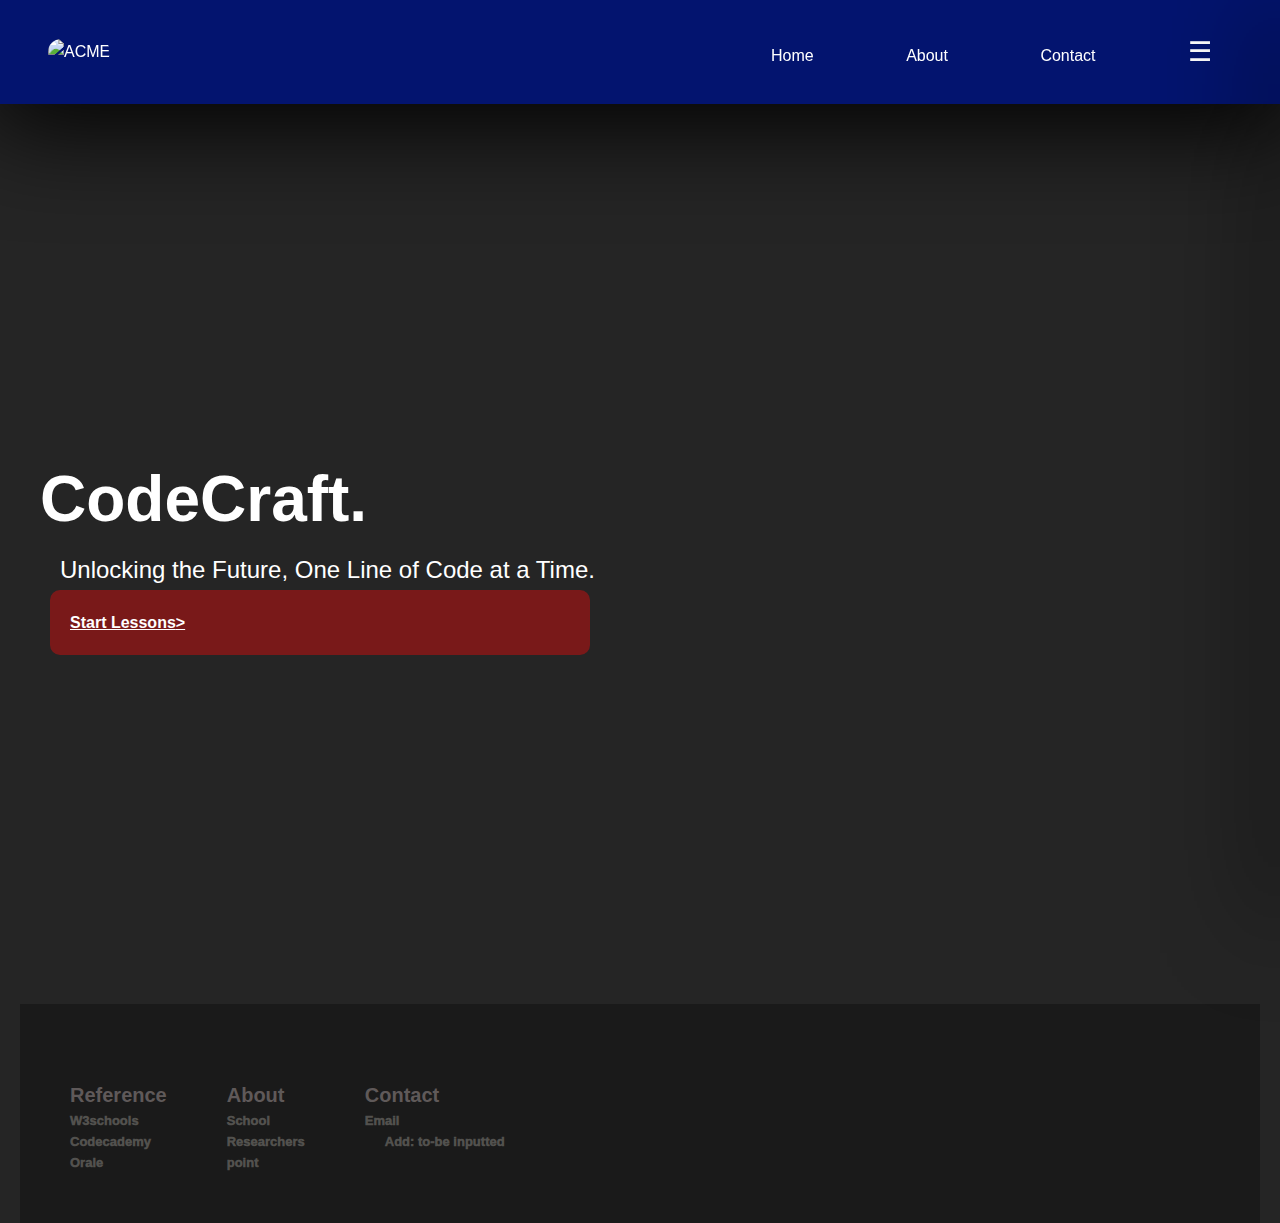
==== commit 54e79546: "Add files via upload" ====
--- a/index.html
+++ b/index.html
@@ -19,7 +19,7 @@
                     alt="ACME"><!--change logo-->
             </div>
             <div class="nav-links">
-                <a href="#hero" class="nav1b"> Home</a>
+                <a href="index.html" class="nav1b"> Home</a>
                 <a href="#about" class="nav2b">About</a>
                 <a href="#contact" class="nav3b">Contact</a>
                 <button class="openbtn" onclick="openside()">☰</button>
@@ -27,83 +27,24 @@
             <div class="sidebar" id="sidebar">
                 <!--Java Introdution-->
                 <button class="closebtn" onclick="closeside()">✕ Close</button>
-                <a href="#" class="active" onclick="togglePanel('panel1')">Java Introduction</a>
-                <div class="panelshow" id="panel1">
-                    <a href="#Java"> <span class="arrow-sidebar">›</span> What is Java?</a>
-                    <a href="#History"> <span class="arrow-sidebar">›</span> History of Java</a>
-                </div>
+                <a href="javaIntro.html" class="active" onclick="togglePanel('panel1')">Java Introduction</a>
                 <!--Java Sntax-->
-                <a href="#" onclick="togglePanel('panel2')">Java Syntax</a>
-                <div class="panelshow" id="panel2">
-                    <a href="#"> <span class="arrow-sidebar">›</span> Java Structure</a>
-                    <a href="#"> <span class="arrow-sidebar">›</span> Hello world</a>
-                    <a href="#"> <span class="arrow-sidebar">›</span> Commenting</a>
-                </div>
+                <a href="javaSyntax.html" onclick="togglePanel('panel2')">Java Syntax</a>
                 <!--Variables and Data types-->
-                <a href="#" onclick="togglePanel('panel3')">Variables and data types</a>
-                <div class="panelshow" id="panel3">
-                    <a href="#"> <span class="arrow-sidebar">›</span> State Variables</a>
-                    <a href="#"> <span class="arrow-sidebar">›</span> Data Types</a>
-                    <a href="#"> <span class="arrow-sidebar">›</span> Type Casting</a>
-                    <a href="#"> <span class="arrow-sidebar">›</span> type Conversion</a>
-                </div>
+                <a href="variableData.html" onclick="togglePanel('panel3')">Variables and data types</a>
                 <!--Operators-->
-                <a href="#" onclick="togglePanel('panel4')">Operators</a>
-                <div class="panelshow" id="panel4">
-                    <a href="#"> <span class="arrow-sidebar">›</span> Arithmetic Operators</a>
-                    <a href="#"> <span class="arrow-sidebar">›</span> Relational Operators</a>
-                    <a href="#"> <span class="arrow-sidebar">›</span> Logical Operators</a>
-                    <a href="#"> <span class="arrow-sidebar">›</span> Asignment Operators</a>
-                </div>
-                <!--Scanner-->
-                <a href="#" onclick="togglePanel('panel5')">Scanners</a>
-                <div class="panelshow" id="panel5">
-                    <a href="#"> <span class="arrow-sidebar">›</span> Conditional Statements</a>
-                    <a href="#"> <span class="arrow-sidebar">›</span> Loops</a>
-                    <a href="#"> <span class="arrow-sidebar">›</span> Switch Statement</a>
-                    <a href="#"> <span class="arrow-sidebar">›</span> Breake and Defualt</a>
-                </div>
+                <a href="operator.html" onclick="togglePanel('panel4')">Operators</a>
                 <!--ControlFlow-->
-                <a href="#" onclick="togglePanel('panel6')">ControlFlow</a>
-                <div class="panelshow" id="panel6">
-                    <a href="#"> <span class="arrow-sidebar">›</span> Conditional Statements</a>
-                    <a href="#"> <span class="arrow-sidebar">›</span> Loops</a>
-                    <a href="#"> <span class="arrow-sidebar">›</span> Switch Statement</a>
-                    <a href="#"> <span class="arrow-sidebar">›</span> Breake and Defualt</a>
-                </div>
+                <a href="controlFlow.html" onclick="togglePanel('panel6')">ControlFlow</a>
                 <!--Arrays-->
-                <a href="#" onclick="togglePanel('panel7')">Arrays</a>
-                <div class="panelshow" id="panel7">
-                    <a href="#"> <span class="arrow-sidebar">›</span> Declare, Initialize Array</a>
-                    <a href="#"> <span class="arrow-sidebar">›</span> Accessing Arrays</a>
-                </div>
+                <a href="array.html" onclick="togglePanel('panel7')">Arrays</a>
                 <!--Classes and Objects-->
-                <a href="#" onclick="togglePanel('panel9')">Classes and objects</a>
-                <div class="panelshow" id="panel9">
-                    <a href="#"> <span class="arrow-sidebar">›</span> Class and Object</a>
-                    <a href="#"> <span class="arrow-sidebar">›</span> Creating Objects</a>
-                    <a href="#"> <span class="arrow-sidebar">›</span> Subsection 4.3</a>
-                </div>
+                <a href="classObj.html" onclick="togglePanel('panel9')">Classes and objects</a>
                 <!--Methods-->
-                <a href="#" onclick="togglePanel('panel8')">Methods</a>
-                <div class="panelshow" id="panel8">
-                    <a href="#"> <span class="arrow-sidebar">›</span> Define, Calling methods</a>
-                    <a href="#"> <span class="arrow-sidebar">›</span> Overloading Method</a>
-                    <a href="#"> <span class="arrow-sidebar">›</span> Override Method</a>
-                </div>
+                <a href="method.html" onclick="togglePanel('panel8')">Methods</a>
                 <!--Input & Output-->
-                <a href="#" onclick="togglePanel('panel10')">Input & Output</a>
-                <div class="panelshow" id="panel10">
-                    <a href="#"> <span class="arrow-sidebar">›</span> Subsection 4.1</a>
-                    <a href="#"> <span class="arrow-sidebar">›</span> Subsection 4.2</a>
-                    <a href="#"> <span class="arrow-sidebar">›</span> Subsection 4.3</a>
-                </div>
-                <!--Input & Output-->
-                <a href="#" onclick="togglePanel('panel11')">Polymorphysim</a>
-                <div class="panelshow" id="panel11">
-                    <a href="#"> <span class="arrow-sidebar">›</span> Inheritance</a>
-                    <a href="#"> <span class="arrow-sidebar">›</span> Encapsulation</a>
-                </div>
+                <a href="inputOutput.html" onclick="togglePanel('panel10')">Input & Output</a>
+                <!--polymorphysim-->
             </div>
         </nav>
     </header>
@@ -113,1250 +54,18 @@
             <div class="hero-content">
                 <h1>CodeCraft.</h1>
                 <p>Unlocking the Future, One Line of Code at a Time.</p>
-            </div>
-        </section>
-        <!--Java Introduction-->
-        <section class="intro" id="intro" >
-            <div class="container1"  id="Java">
-                <div class="W?-java">
-                    <h1 id="History">What is Java?</h1>
-                    <p>One popular programming language for creating web applications is Java. With millions of Java
-                        programs in use today, it has been a preferred option for developers for more than 20 years.
-                        Java is a network-centric, object-oriented, multi-platform language that may function as a
-                        platform unto itself. It is an incredibly fast, safe, and dependable programming language that
-                        can be used to code anything from server-side technologies and big data applications to
-                        enterprise software and mobile apps.</p>
-                </div>
-                <div class="History-java" id="History">
-                    <h1>History of Java</h1>
-                    <p>Java was created by James Gosling and his team at Sun Microsystems in the early 1990s. The
-                        project was originally called "Oak" but was later renamed "Java" due to trademark issues.
-
-                        Public Announcement (1995): Java was publicly announced by Sun Microsystems in May 1995. It was
-                        touted as a revolutionary programming language that could run on any device, regardless of its
-                        architecture, through the use of the Java Virtual Machine (JVM)</p>
-                </div>
-                <div class="key-fea-java">
-                    <h1>Key features of Java</h1>
-                    <p> <span class="font-weight-span">• Object-oriented:</span> Java is an object-oriented programming
-                        language, which means that it focuses on objects and classes.</p>
-                    <P> <span class="font-weight-span">• Platform-independent:</span> Java programs can run on any
-                        device that has a JVM, making them highly portable.</p>
-                    <p> <span class="font-weight-span">• Simple and easy to learn:</span> Java was designed to be simple
-                        and easy to use, making it accessible to beginners.</p>
-                    <p> <span class="font-weight-span">• Robust and secure:</span> Java has built-in features for error
-                        handling and security, making it a reliable choice for building secure applications.</p>
-                    <p> <span class="font-weight-span">• Multi-threaded:</span> Java supports multi-threading, allowing
-                        programs to perform multiple tasks simultaneously.</p>
-                    <p> <span class="font-weight-span">• Architecture-neutral:</span> Java's architecture-neutral design
-                        allows it to be easily adapted to different computing platforms.</p>
-                </div>
-        </section>
-
-        <!--Java syntax-->
-        <section class="javaSyntax" id="javaSyntax">
-            <div class="container2">
-                <div class="javaSyntax-wrap">
-                    <!--java struture program-->
-                    <h1 href="#Java"> Java Syntax</h1>
-                    <!--Hello world code-->
-                    <div class="container">
-                        <h1>Example code</h1>
-                        <div id="snippet1">
-                            <pre><code>
-public class may {
-    public static void main(String[] args) {
-        //codes inside the method
-    }
-}            
-                           </code></pre>
-                        </div>
-                        <button class="copy-button" onclick="copyToClipboard('snippet1')">Copy</button>
-                    </div>
-                    
-                    <!--Explain inside the snippet-->
-                    <div>
-                        <h1>Explanation:</h1>
-                        <p>in the example above we have a Java class which is <Span
-                                style="Color: red">exampleClass</Span></p>
-                        <p><span class="font-weight-span">Note:</span> The class must be the same as file name. for
-                            example: file name is <span style="color: blue;">exampleClass.java</span> your class name
-                            will be <span style="color: red;">exampleClass</span>.</p>
-                    </div>
-
-                    <div>
-                        <h1>Method</h1> <!--dont forget to change the color of each letter -->
-                        <p>within this method are where codes will be executed otherwise not</p>
-                        <div class="container">
-                            <h1>Example code</h1>
-                            <div id="snippet2">
-                                <pre><code>
-public static void main(String[] args) {
-    // Your code here
-}
-                            </code></pre>
-                            </div>
-                            <button class="copy-button" onclick="copyToClipboard('snippet2')">Copy</button>
-                        </div>
-                    <!--commenting-->
-                    <div>
-                        <h1>Commenting</h1>
-                        <p>To comment, we simply use the <code>//</code> and <code>/* */</code>.</p>
-                        <p>The <code>//</code> is used for single lines.</p>
-                        <p>The <code>/* */</code> is used for multiple lines. For instance:</p>
-                        <div class="container">
-                            <h1>Example code</h1>
-                            <div id="snippet3">
-                                <pre>
-// This is a single line comment
-/* This is a multiple line comment*/
-                                </pre>
-                            </div>
-                            <button class="copy-button" onclick="copyToClipboard('snippet3')">Copy</button>
-                        </div>
-                    </div> 
+                <div class="StartBtn-Support">
+                    <a href="javaIntro.html" class="startBtn">Start Lessons <span style="font-weight: 700;">></span></a>
                 </div>
             </div>
         </section>
-
-        <!--Variables and data types-->
-        <section class="Variables" id="Variables">
-            <div class="container2">
-                <div class="Variables-wrap">
-                    <!--how to state variables-->
-                    <h1>Variables</h1>
-                    <p> Variables is a named storage location that holds a value. Variables are used to store data that
-                        can be used and manipulated by the program. Each variable has a data type(ex: int, string,
-                        boolean, etc...), which defines the
-                        type of data that can be stored in the variable.</p>
-                        <div class="container">
-                            <div id="snippet4">
-                                <pre>
-int variable = 20;
-                                </pre>
-                            </div>
-                            <button class="copy-button" onclick="copyToClipboard('snippet4')">Copy</button>
-                        </div>
-                    <p>In this example, your variable is the <span style="color: blue;">variable</span>. Variables can
-                        be
-                        changed. Variables can contain numbers. </p>
-                    <p><span class="font-weight-span">Note: </span>variables cannot have space example: <span
-                            style="color: green;">int </span><span style="color: lightblue;">example Var</span></p>
-                    <!--data types (Primative Data type(Non primatives))-->
-                    <h1>Data types</h1>
-                    <p>there are two different data types, these are.</p>
-                    <p>• Primative Data types(<span style="color: blue;">byte</span>, <span
-                            style="color: blue">short</span>, <span style="color: blue;">int</span>, <span
-                            style="color: blue;">long</span>, <span style="color: blue;">float</span>, <span
-                            style="color: blue;">double</span>, <span style="color: blue;">boolean</span>
-                        <span style="color: blue;">char</span>)
-                    </p>
-                    <p>• Non-primative Data types(class, arrays, String)</p>
-                    <div class="container">
-                        <div id="snippet5">
-                            <div id="snippetjava">
-                                <pre>
-<span class="comment">// byte data type</span>
-byte myByte = 12;
-                    
-<span class="comment">// short data type </span>
-short myShort = 32767;
-                    
-<span class="comment">// int data type </span>
-int myInt = 21;
-                    
-<span class="comment">// long data type </span>
-long myLong = 9223372036854775807L;
-                    
-<span class="comment">// float data type</span>
-myFloat = 3.14159f;
-                    
-<span class="comment">// double data type </span>
-double myDouble = 3.14;
-                    
-<span class="comment">// boolean data type </span>
-boolean myBoolean = true;
-                    
-<span class="comment">// char data type </span>
-char myChar = 'A';
-                    
-<span class="comment">// String data type </span>
-String myString = "Hello, World!";
-                                </pre>
-                            </div>
-                        </div>
-                        <button class="copy-button" onclick="copyToClipboard('snippet5')">Copy</button>
-                    </div>
-                    
-                    <!--Finish by friday!-->
-
-                    <h1>Data Types</h1><!--Task fill in info-->
-                    <table border="1"><!--fix in table form-->
-                        <tr>
-                            <th>Type</th>
-                            <th>Size</th>
-                            <th>Storage Campability</th>
-                        </tr>
-                        <tr>
-                            <td>byte</td>
-                            <td>1 byte</td>
-                            <td>Whole number:</td>
-                        </tr>
-                        <tr>
-                            <td>short</td>
-                            <td>2 byte</td>
-                            <td>Whole number:</td>
-                        </tr>
-                        <tr>
-                            <td>int</td>
-                            <td>4 byte</td>
-                            <td>Whole number:</td>
-                        </tr>
-                        <tr>
-                            <td>long</td>
-                            <td>8 byte</td>
-                            <td>Whole number:</td>
-                        </tr>
-                        <tr>
-                            <td>float</td>
-                            <td>4 byte</td>
-                            <td>Fractional Num:</td>
-                        </tr>
-                        <tr>
-                            <td>double</td>
-                            <td>8 byte</td>
-                            <td>Fractional Num:</td>
-                        </tr>
-                        <tr>
-                            <td>boolean</td>
-                            <td>1 bit</td>
-                            <td>Stores only two possible values: true and false</td>
-                        </tr>
-                        <tr>
-                            <td>char</td>
-                            <td>2 byte</td>
-                            <td>Store single charaters: A~Z and 0~9</td>
-                        </tr>
-                    </table>
-                </div>
-            </div>
-        </section>
-
-        <!--Operators-->
-        <section class="Operators" id="Operators">
-            <div class="container2">
-                <div class="Operators-wrap">
-                    <!--Arithmetic-->
-                    <h1>Arithmetic Operators</h1>
-                    <p>theres 5 Arithmetic operators intotal these are (<span style="color: blue">+</span>,<span
-                            style="color: blue">-
-                        </span>,<span style="color: blue">* </span>,<span style="color: blue">/ </span>,<span
-                            style="color: blue;">,</span><span style="color: blue;">%</span>)</p>
-                    <!--ADDITION-->
-                    <h1>Addition</h1>
-                    <p> Addtion or '+' sign, concatinate or add numbers(Int, float, long, etc...)</p>
-                    <p> It concatinate Strings and chars(the Char are considered as numeric value</p>
-                    <p> and converted into Strings)</p>
-                    <h1>Numbers</h1>
-                    <div class="container">
-                        <div id="snippet7">
-                            <div id="snippetjava">
-                                <pre>
-int x = 10;
-int y = 20;
-int result = x + y;
-                                </pre>
-                            </div>
-                        </div>
-                        <button class="copy-button" onclick="copyToClipboard('snippet7')">Copy</button>
-                    </div>
-                    
-                    <h1>Output</h1>
-                    <div class="container">
-                        <div id="snippet7">
-                            <div id="snippetjava">
-                                30
-                            </div>
-                        </div>
-                    </div>
-                    <h1>String Concatination</h1>
-                    <div class="container">
-                        <div id="snippet8">
-                            <div id="snippetjava">
-                                <pre>
-int x = 10;
-int y = 20;
-int result = a + b
-                            </pre>
-                            </div>
-                        </div>
-                        <button class="copy-button" onclick="copyToClipboard('snippet8')">Copy</button>
-                    </div>
-                    <h1>Output</h1>
-                    <div class="container">
-                        <div id="snippet9">
-                            <div id="snippetjava">
-                                30
-                            </div>
-                        </div>
-                    </div>
-                    <h1>Char Concatination</h1>
-                    <div class="container">
-                        <div id="snippet8">
-                            <div id="snippetjava">
-                                <pre>
-char a = 'A';
-char b = 'B';
-String c = "" + a + b
-                                </pre>
-                            </div>
-                        </div>
-                        <button class="copy-button" onclick="copyToClipboard('snippet9')">Copy</button>
-                    </div>
-                    <h1>Output</h1>
-                    <div class="container">
-                        <div id="snippet9">
-                            <div id="snippetjava">
-                                <p>AB</p>
-                            </div>
-                        </div>
-                    </div>
-                    <!--SUBTRACTION-->
-                    <h1>Subtraction</h1>
-                    <p>The subtraction operator <span style="color: blue;">-</span> in Java is a binary arithmetic
-                        operator used to subtract the value of the</p>
-                    <p>second operand from the value of the first operand. It can be used with numeric data types such
-                        as</p>
-                    <p>int, float, double, long, etc. The result of the subtraction operation will be of the same data
-                        type</p>
-                    <p>as the operands, or it will be promoted to the larger data type if the operands have different
-                        data</p>
-                    <p>types.</p>
-                    <h1>Example</h1>
-                    <div class="container">
-                        <div id="snippet10">
-                            <div id="snippetjava">
-int x = 10;
-int y = 20;
-int result = a - b;
-                            </div>
-                        </div>
-                        <button class="copy-button" onclick="copyToClipboard('snippet10')">Copy</button>
-                    </div>
-                    <h1>Output</h1>
-                    <div class="container">
-                        <div id="snippet10">
-                            <div id="snippetjava">
-                                10
-                            </div>
-                        </div>
-                    </div>
-                    <!--MULTIPLICATION-->
-                    <h1>Multiplication</h1>
-                    <p>In Java, multiplication is a basic arithmetic operation used to calculate the product of two</p>
-                    <p>numbers. It is represented by the '*' operator. Multiplication can be performed on numeric data
-                    </p>
-                    <p>types such as int, double, float, long, short, and their respective wrapper classes. It cannot
-                    </p>
-                    <p>be directly applied to other types, such as String or custom classes, without any numerical
-                        value.</p>
-                    <h1>Example</h1>
-                    <div class="container">
-                        <div id="snippet11">
-                            <div id="snippetjava">
-                                <pre>
-int x = 5;
-int y = 20;
-int result = a * b
-                                </pre>
-                            </div>
-                        </div>
-                        <button class="copy-button" onclick="copyToClipboard('snippet11')">Copy</button>
-                    </div>
-                    <h1>Output</h1>
-                    <div class="container">
-                        <div id="snippet11">
-                            <div id="snippetjava">
-                                100
-                            </div>
-                        </div>
-                    </div>
-                    <!--DIVISION-->
-                    <h1>Division</h1>
-                    <p>In Java, division is another basic arithmetic operation used to calculate the quotient of two</p>
-                    <p>numbers. It is represented by the '/' operator. Division can be performed on numeric data types
-                    </p>
-                    <p>such as int, double, float, long, short, and their respective wrapper classes. However, division
-                    </p>
-                    <p>by zero is not allowed and will result in a runtime exception (ArithmeticException).</p>
-                    <h1>Example</h1>
-                    <div class="container">
-                        <div id="snippet12">
-                            <div id="snippetjava">
-                                <pre>
-int x = 100;
-int y = 20;
-int result = x / y;
-                                </pre>
-                            </div>
-                        </div>
-                        <button class="copy-button" onclick="copyToClipboard('snippet12')">Copy</button>
-                    </div>
-                    <h1>Output</h1>
-                    <div class="container">
-                        <div id="snippet12">
-                            <div id="snippetjava">
-                                5
-                            </div>
-                        </div>
-                    </div>
-                    <!--MODULO-->
-                    <h1>Modulo</h1>
-                    <p>In Java, the modulo operator (%) are similar to Divison operator nut it returns the remainder
-                    </p>
-                    <p>instead the quotient. It can be used with integer types (int, long, short, byte) and their </p>
-                    <p>corresponding wrapper classes. Similar to multiplication and division, the modulo operator </p>
-                    <p>cannot be directly applied to String or char types. If you need to perform modulo-like operations
-                    </p>
-                    <p>involving these types, you would need to convert them to numeric types first.</p>
-                    <h1>Example</h1>
-                    <div class="container">
-                        <div id="snippet13">
-                            <div id="snippetjava">
-                                <pre>
-int x = 20;
-int y = 3;
-int result = x % y;
-                                </pre>
-                            </div>
-                        </div>
-                        <button class="copy-button" onclick="copyToClipboard('snippet13')">Copy</button>
-                    </div>
-                    <h1>Output</h1>
-                    <div class="container">
-                        <div id="snippet13">
-                            <div id="snippetjava">
-                                2
-                            </div>
-                        </div>
-                    </div>
-                    <!--relational-->
-                    <h1>Relational Operators</h1>
-                    <p>In Java, relational operators are used to establish relationships between two values. They return
-                        a boolean value (true or false) based on whether the relationship holds.</p>
-                    <h1>Operators</h1>
-                    <table border="1">
-                        <tr>
-                            <th>Symbol</th>
-                            <th>Meaning</th>
-                            <th>Explanation</th>
-                        </tr>
-                        <tr>
-                            <td>==</td>
-                            <td>(equal to)</td>
-                            <td>Checks if two values are equal</td>
-                        </tr>
-                        <tr>
-                            <td>!=</td>
-                            <td>(not equal to)</td>
-                            <td> Checks if two values are not equal.</td>
-                        </tr>
-                        <tr>
-                            <td>></td>
-                            <td>(greater than)</td>
-                            <td>Checks if the left operand is greater than the right operand.</td>
-                        </tr>
-                        <tr>
-                            <td>
-                                << /td>
-                            <td>(less than)</td>
-                            <td>Checks if the left operand is less than the right operand.</td>
-                        </tr>
-                        <tr>
-                            <td>>=</td>
-                            <td>(greater than or equal to)</td>
-                            <td>Checks if the left operand is greater than or equal to the right</td>
-                        </tr>
-                        <tr>
-                            <td>
-                                <=< /td>
-                            <td>(less than or equal to)</td>
-                            <td> Checks if the left operand is less than or equal to the right operand.</td>
-                        </tr>
-                    </table>
-                    <div style="padding-top: 10px;">
-                        <p>the relational operators can be used at Loops and Conditional expressions and these operators
-                        </p>
-                        <p>can also be used with numeric types (int, double, float, long, short, byte), char, and
-                            boolean. </p>
-                        <p>They cannot bedirectly applied to String or other non-numeric types.</p>
-                    </div>
-                    <!--example snippet here using while in this specific operators-->
-                    <div class="container">
-                        <div id="snippet14">
-                            <div id="snippetjava">
-                                <pre>
-int count = 0;
-int target = 5;
-while (count < target) {
-    System.out.println("Count is less than " + 
-    target + ". Count is currently: " + count);
-    count++; <span class="comment">// Increment count</span>
-}
-                                </pre>
-                            </div>
-                        </div>
-                        <button class="copy-button" onclick="copyToClipboard('snippet14')">Copy</button>
-                    </div>
-                </div>
-                <h1>Output</h1>
-                <div class="container">
-                    <div id="snippet14">
-                        <div id="snippetjava">
-                            <p>Count is less than 5. Count is currently: 0</p>
-                            <p>Count is less than 5. Count is currently: 1</p>
-                            <p>Count is less than 5. Count is currently: 2</p>
-                            <p>Count is less than 5. Count is currently: 3</p>
-                            <p>Count is less than 5. Count is currently: 4</p>
-                            <p>Loop finished. Count is now: 5</p>
-                        </div>
-                    </div>
-                </div>
-                <p>The loop continues due to relational Operator '<' by checking the "target" operand</p>
-                        <p>to "count" operand (will talk about the loops later)</p>
-                        <!--logical-->
-                        <h1>Logical Operators</h1>
-                        <p>Logical operations, also known as boolean operations, are operations that manipulate boolean
-                            values </p>
-                        <p>(true and false). These operations are typically used to make decisions based on conditions.
-                        </p>
-                        <p>In programming, logical operations are often used in conjunction with conditional statements
-                            and
-                        </p>
-                        <p>loops to control the flow of a program.</p>
-                        <h1>Operators</h1>
-                        <table border="1">
-                            <tr>
-                                <th>Symbol</td>
-                                <th>Meaning</td>
-                                <th>Explanation</td>
-                            </tr>
-                            <tr>
-                                <td>&&</td>
-                                <td>AND</td>
-                                <td>The result is true if and only if both operands are true. Otherwise, the result is
-                                    false.</td>
-                            </tr>
-                            <tr>
-                                <td>||</td>
-                                <td>OR</td>
-                                <td>The result is true if at least one of the operands is true. If both operands are
-                                    false,
-                                    the result is false.
-                                </td>
-                            </tr>
-                            <tr>
-                                <td>!</td>
-                                <td>NOT</td>
-                                <td>This is a unary operator that reverses the logical state of its operand. If the
-                                    operand
-                                    is true, the result is false, and vice versa.</td>
-                            </tr>
-                        </table>
-                        <div style="padding-top: 10px;">
-                            <p>These logical operations are fundamental in programming, especially for controlling the
-                                flow
-                                of a program </p>
-                            <p>based on certain conditions.</p>
-                        </div>
-                        <h1>Example</h1>
-                        <!--example snippet here using while in this specific operators-->
-                        <div class="container">
-                            <div id="snippet15">
-                                <div id="snippetjava">
-                                    <pre>
-int x = 5;
-int y = 3;
-int z = 7;
-
-if (x == y || x == z) {
-    System.out.println("x is equal to y OR 
-    equal to z");
-} else {
-    System.out.println("x is not equal to y AND 
-    not equal to z");</p>
-}
-                                    </pre>
-                                </div>
-                            </div>
-                            <button class="copy-button" onclick="copyToClipboard('snippet15')">Copy</button>
-                        </div>
-            </div>
-            <h1>Output</h1>
-            <div class="container">
-                <div id="snippet15">
-                    <div id="snippetjava">
-                        <p>x is not equal to y AND not equal to z</p>
-                    </div>
-                </div>
-            </div>
-            <p>The AND or '||' Operator check if the two pair of value are true. </p>
-            <p>Due to the variables not being equal '==' the else condition are triggered</p>
-            <!--assignment-->
-            <h1>Assignment Operators</h1>
-            <p>In Java, assignment operators are used to assign values to variables. They combine the</p>
-            <p>assignment operation with another operation, such as addition, subtraction,</p>
-            <p>multiplication, etc.</p>
-            <h1>Operators</h1>
-            <table border="1">
-                <tr>
-                    <th>Symbol</th>
-                    <th>Meaning</th>
-                    <th>Explanation</th>
-                    <th>Example</th>
-                </tr>
-                <tr>
-                    <td>=</td>
-                    <td>Simple Assignment</td>
-                    <td>Assigns the value of the right operand to the variable on the left.</td>
-                    <td>int x = 10;</td>
-                </tr>
-                <tr>
-                    <td>+=</td>
-                    <td>Addition Assignment</td>
-                    <td>Adds the value of the right operand to the variable on the left and assigns the result to the
-                        variable on the left.</td>
-                    <td>int x = 5; <!--change the comment to output-->
-                        x += 3; <span class="comment">// Equivalent to: x = x + 3;</span>
-                    </td>
-                </tr>
-                <tr>
-                    <td>-=</td>
-                    <td>Subtraction Assignment</td>
-                    <td>Subtracts the value of the right operand from the variable on the left and assigns the result to
-                        the variable on the left.</td>
-                    <td>int x = 10;
-                        x -= 4; // Equivalent to: x = x - 4;
-                    </td>
-                </tr>
-                <tr>
-                    <td>*=</td>
-                    <td>Multiplication Assignment</td>
-                    <td>Multiplies the variable on the left by the value of the right operand and assigns the result to
-                        the variable on the left.</td>
-                    <td>int x = 5;
-                        x *= 2; // Equivalent to: x = x * 2;
-                    </td>
-                </tr>
-                <tr>
-                    <td>/=</td>
-                    <td>Division Assignment</td>
-                    <td>Divides the variable on the left by the value of the right operand and assigns the result to the
-                        variable on the left.</td>
-                    <td>int x = 10;
-                        x /= 2; // Equivalent to: x = x / 2;
-                    </td>
-                </tr>
-                <tr>
-                    <td>%=</td>
-                    <td>Modulos Assignment</td>
-                    <td>Computes the remainder of dividing the variable on the left by the value of the right operand
-                        and assigns the result to the variable on the left.</td>
-                    <td>int x = 10;
-                        x %= 3; // Equivalent to: x = x % 3;
-                    </td>
-                </tr>
-            </table>
-
-            <!--Incremant/Decrement-->
-            <h1>Increment</h1>
-            <p>the increment operator (++) is used to increase the value of a variable by one. There are two types of increment operators:</p>
-            <p><span style="font-weight: 700;">Postfix Increment (variable++):</span> The variable is incremented after its current value is used in the expression.</p>
-            <div class="container">
-                <pre>
-int a = 5;
-int b = a++; // b gets the value 5, then a 
-is incremented to 6
-System.out.println("a: " + a); // Outputs 6
-System.out.println("b: " + b); // Outputs 5
-                </pre>
-            </div>
-            <p><span style="font-weight: 700;">Prefix Increment (++variable):</span> The variable is incremented before its current value is used in the expression.</p>
-            <div class="container">
-                <pre>
-int c = 5;
-int d = ++c; // c is incremented to 6, then d 
-gets the value 6
-System.out.println("c: " + c); // Outputs 6
-System.out.println("d: " + d); // Outputs 6                    
-                </pre>
-            </div>
-            <p>Increment ( <span style="color: blue;">1++</span> )</p>
-            <p>Example of using both Postfix and Prefix increment.</p>
-            <div class="container">
-                <div id="snippet16">
-                    <div id="snippetjava">
-                        <!--Change solution-->
-                        <pre style="font-size: 10px;">
-int x = 0;
-int y = 0;
-                    
-for (int i = 0; i < 3; i++) {
-    System.out.println("Loop iteration: " + i);
-    System.out.println("Before increment - x: " + x 
-    + ", y: " + y);
-                    
-int preIncrement = ++x; 
-int postIncrement = y++; 
-                    
-    System.out.println("After pre-increment - x: " + 
-    x + ", preIncrement: " + preIncrement);
-    System.out.println("After post-increment - y: " + 
-    y + ", postIncrement: " + postIncrement);
-    System.out.println("-----------------------------");
-}
-                        </pre>
-                    </div>
-                </div>
-                <button class="copy-button" onclick="copyToClipboard('snippet16')">Copy</button>
-            </div>
-            <h1>Output</h1>
-                <div class="container">
-                    <div id="snippet16">
-                        <div id="snippetjava">
-                            <pre>
-Initial value of a: 5
-After prefix increment (++a):
-Value of a: 6
-Value of prefixResult: 6
-
-Initial value of b: 5
-After postfix increment (b++):
-Value of b: 6
-Value of postfixResult: 5
-                            </pre>
-                        </div>
-                    </div>
-                </div>
-            <h1>Decrement</h1>
-            <p>Dencrement ( <span style="color: blue;">1--</span> )</p>
-            <div class="container">
-                <div class="snippet17">
-                    <div class="snippetjava">
-                         <!--Change solution-->
-                         <pre>
-
-                         </pre>
-                    </div>
-                </div>
-                <button class="copy-button" onclick="copyToClipboard('snippet17')">Copy</button><!--function add-->
-            </div>
-            </div>
-            </div>
-        </section>
-        <!--Control flow satements-->
-        <section class="Controlflow" id="Controlflow">
-            <div class="container2">
-                <div class="Controlflow-wrap">
-                    <h1>Controlflow Statements</h1>
-                    <p>Control flow statements in programming determine the order in which statements are executed</p>
-                    <p>in a program. They control the flow of execution based on certain conditions, loops, and
-                        branching.</p>
-                    <p>here in Controlflow where you can use the Operators stated before. </p>
-
-                    <div class="container">
-                        <h1>Example</h1>
-                        <div id="snippet18">
-                            <div id="snippetjava">
-                                <p>int x = 10;</p>
-                                <p>int y = 20;</p>
-                                <p>if (x < y) {</p>
-                                        <p>System.out.println("the 'x' are less than 'y' ")</p>
-                                        <p>} else {</p>
-                                        <p>System.out.println("the 'x' are greater than 'y'")</p>
-                                        <p>}</p>
-                            </div>
-                        </div>
-                        <button class="copy-button" onclick="copyToClipboard('snippet18')">Copy</button>
-                    </div>
-                </div>
-                <p>In this example we had used the '==' operator to check if 'x' is equal to 'y'</p>
-                <h1>Output</h1>
-                <div class="container">
-                    <div id="snippet18">
-                        <div id="snippetjava">
-                            <p>the 'x' are less than 'y'</p>
-                            <p><span class="comment">//the statement are true or so put it</span></p>
-                            <p><span class="comment">//'x' is less than 'y'</span></p>
-                        </div>
-                    </div>
-                </div>
-                <!--Conditional statements (if, else, else if)-->
-                <h1>Conditional Statement</h1>
-                <p>Conditional statements in Java include if, else if, and if-else. These statements are used to execute
-                </p>
-                <p>different blocks of code based on the evaluation of one or more conditions.</p>
-                <div class="container">
-                    <h1>if-else statement</h1>
-                    <div id="snippet19">
-                        <div id="snippetjava">
-                            <p>int x = 10;</p>
-                            <p>if (x > 5) {</p>
-                            <p>System.out.println("x is greater than 5");</p>
-                            <p>} else {</p>
-                            <p>System.out.println("x is less thn 5");</p>
-                            <p>}</p>
-                        </div>
-                    </div>
-                    <button class="copy-button" onclick="copyToClipboard('snippet19')">Copy</button>
-                </div>
-            </div>
-            <h1>Output</h1>
-            <div class="container">
-                <div id="snippet19">
-                    <div id="snippetjava">
-                        <p>x is greater than 5</p>
-                    </div>
-                </div>
-            </div>
-            <p>The if-else statement are if condition followed by else. The if-statement works</p>
-            <p>when the 'if' statement are true the code inside the if statement will be triggered.</p>
-            <p>and if the condition are false the else statement will be triggered.</p>
-            <p>The if condition have been triggered due to 'x' is greater than 5</p>
-            <p>and resulted the if condition to be executed.</p>
-            <div class="container">
-                <h1>if-else statement</h1>
-                <div id="snippet20">
-                    <div id="snippetjava">
-                        <p>int x = 10;</p>
-                        <p>if (x > 5) {</p>
-                        <p>System.out.println("x is greater than 5");</p>
-                        <p>} else {</p>
-                        <p>System.out.println("x is less thn 5");</p>
-                        <p>}</p>
-                    </div>
-                </div>
-                <button class="copy-button" onclick="copyToClipboard('snippet20')">Copy</button>
-            </div>
-            </div>
-            <h1>Output</h1>
-            <div class="container">
-                <div id="snippet20">
-                    <div id="snippetjava">
-                        <p>x is greater than 5</p>
-                    </div>
-                </div>
-            </div>
-            <h1>Else-if Statement</h1>
-            <p>Else-if statement are similar to if-else, the difference between the</p>
-            <p>two, the else-if statement have multiple conditions.</p>
-            <div class="container">
-                <h1>else-if Statement</h1>
-                <div id="snippet21">
-                    <div id="snippetjava">
-                        <p>int x = 20;</p>
-                        <p>if (x < 10) {</p>
-                        <p>System.out.println("x is less than 10");</p>
-                        <p>} else if (x < 20) {</p>
-                        <p>System.out.println("x is less than 20 but not less than 10");</p>
-                        <p>} else {</p>
-                        <p>System.out.println("x is 20 or more");</p>
-                        <p>}</p>
-                    </div>
-                </div>
-                <button class="copy-button" onclick="copyToClipboard('snippet21')">Copy</button>
-            </div>
-            </div>
-            <h1>Output</h1>
-            <div class="container">
-                <div id="snippet21">
-                    <div id="snippetjava">
-                        <p>x is 20 or more</p>
-                    </div>
-                </div>
-            </div>
-            <p>The else-if check multiple conditons and the statement continues</p>
-            <p>until condition have been meet, if all conditions aren't meet the last</p>
-            <p>"else" will be triggered in diffult</p>
-            <!--Loops (for, while, do-while)-->
-            <h1>While Loops</h1>
-            <p>the while statement is used to repeatedly execute a block of code as long as a</p>
-            <p>specified condition is true</p>
-            <div class="container">
-                <h1>While statement</h1>
-                <div id="snippet22">
-                    <div id="snippetjava">
-                        <p>int x = 0;</p>
-                        <p>while (x < 5) {</p>
-                        <p>System.out.println("Count is: " + count);</p>
-                        <p>count++;</p>
-                        <p>}</p>
-                        <p>System.out.println("Loop finished");</p>
-                    </div>
-                </div>
-                <button class="copy-button" onclick="copyToClipboard('snippet22')">Copy</button>
-            </div>
-            <h1>Output</h1>
-            <div class="container">
-                <div id="snippet22">
-                    <div id="snippetjava">
-                        <p>Count is: 1</p>
-                        <p>Count is: 2</p>
-                        <p>Count is: 3</p>
-                        <p>Count is: 4</p>
-                        <p>Count is: 5</p>
-                        <p>Loop finished</p>
-                    </div>
-                </div>
-            </div>
-            <p></p>
-            <p>the block of code inside the while statement had been triggered 5 times</p>
-            <p>due to the 'x' have 0 value which the condition require the 'x' to be 5</p>
-            <p>this result the while to run multiple times.</p>
-            <!--For statement-->
-            <h1>For Statement</h1>
-            <p>the for statement is used to repeatedly execute a block of code a fixed number 
-            of times. It's one of the most commonly used loop structures and provides a compact 
-            way to iterate over a range of values or elements in an array.</p>
-
-            <h1>While statement</h1>
-            <div class="container" style="padding-bottom: 20px;">
-                <div>
-                    <div id="snippetjava">
-                        <p>for (initialization; condition; update) {</p>
-                        <p>// Code to be executed</p>
-                        <p>}</p>
-                    </div>
-                </div>
-            </div>
-            <h1>3 Parts of for statement</h1>
-            <h2 style="font-style: oblique;">initialization:</h2>
-            <p>expression is executed once at the beginning of the loop. It typically initializes </p>
-            <p>a loop control variable. Which means the Loop start at specific numeric number stated</p>
-            <p>for Example: int i = 0 then the loop start at 0.</p>
-            <h2 style="font-style: oblique;">condition:</h2>
-            <p>condition is evaluated before each iteration. If it evaluates to true, the code </p>
-            <p>inside the loop is executed. If it evaluates to false, the loop terminates.</p>
-            <p>which means the the condition are the part that decide how many times the code</p>
-            <p>will be repeated</p>
-            <h2 style="font-style: oblique;">update:</h2>
-            <p>update expression is executed after each iteration of the loop. It typically increments</p>
-            <p> or updates the loop control variable. Which means how much of amount the loop will be updated</p>
-            
-            <div class="container">
-                <h1>Example</h1>
-                <div id="snippet23">
-                    <div id="snippetjava">
-                        <p>for (int i = 0; i < 5; i++) {</p>
-                            <p>System.out.println("Iteration: " + i);</p>
-                            <p>}</p> 
-                    </div>
-                </div>
-                <button class="copy-button" onclick="copyToClipboard('snippet23')">Copy</button>
-            </div>
-            <h1>Output</h1>
-            <div class="container">
-                <div id="snippet23">
-                    <div id="snippetjava">
-                        <p>Iteration: 0</p>
-                        <p>Iteration: 1</p>
-                        <p>Iteration: 2</p>
-                        <p>Iteration: 3</p>
-                        <p>Iteration: 4</p>     
-                    </div>
-                </div>
-            </div>
-
-            <!--Switch statement-->
-                <h1>Switch statement</h1>
-                <p>switch statement are similar to else-if statement. Switch is used to execute different</p>
-                <p>blocks of code based on the value of an expression you have. It can be an alternative</p>
-                <p>to using multiple if-else statements when you have a single expression that you want to</p>
-                <p>compare against multiple possible values.</p>
-                <h1>Example</h1>
-                <div class="container">
-                    <h1>While statement</h1>
-                    <div id="snippet24">
-                        <div id="snippetjava">
-int number = 3;
-String numberName;
-    switch (number) {
-        case 1:
-            numberName = "One";
-        break;
-        case 2:
-            numberName = "Two";
-        break;
-        case 3:
-            numberName = "Three";
-        break;
-        case 4:
-            numberName = "Four";
-         break;
-    default:
-        numberName = "Invalid number";
-    }
-System.out.println(numberName);
-                        </div>
-                    </div>
-                    <button class="copy-button" onclick="copyToClipboard('snippet24')">Copy</button>
-                </div>
-                <h1>Output</h1>
-                <div class="container">
-                    <div id="snippet24">
-                        <div id="snippetjava">
-                            Three
-                        </div>
-                    </div>
-                </div>
-            <p>The Switch outputted the case 3 due to the int number have the value</p>
-            <p>of 3.</p>
-            <!--Break and continue statements-->
-            <h1>Break & Continue statement</h1>
-            <h1><span style="font-style: oblique;">Break statement</span></h1>
-            <p>• When a break statement is encountered inside a loop or switch statement, the control</p>
-            <p>immediately exits the loop or switch statement.</p>
-            <p>• If the break statement is inside a nested loop, it only exits the innermost loop.</p>
-            <h1><span style="font-style: oblique;">Continue Statement</span></h1>
-            <p>• When a continue statement is encountered inside a loop, the control immediately jumps to </p>
-            <p>the next iteration of the loop.</p>
-            <p>• It skips the remaining code inside the loop for the current iteration and proceeds with the next iteration.</p>
-        </section>
-        <!--end sec-->
-        <!--Arrays-->
-        <section class="Arrays" id="Arrays">
-            <div class="container2">
-                <div class="Arrays-wrap">
-                    <h1>Arrays</h1>
-                    <!--Declaring and initializing arrays-->
-                    <h2>Declaring and Initializing Arrays</h2>
-                    <p><span style="font-weight: 700;">Explanation:</span> Arrays in Java are used to store multiple values of the same type. To declare and initialize
-                        an array, you specify the type of elements followed by square brackets [] and the array name.</p>
-                    <p><span style="font-weight: 700;">Example:</span> int[] numbers = {1, 2, 3, 4, 5};</p>
-                    <p><span style="font-weight: 700;">Explanation:</span> This line of code declares an integer array named "numbers" and initializes it
-                        with five elements.</p>
-        
-                    <!--Accessing array elements-->
-                    <h2>Accessing Array Elements</h2>
-                    <p><span style="font-weight: 700;">Explanation:</span> You can access elements of an array by using the index of the element. The index starts from
-                        0 for the first element.</p>
-                    <p><span style="font-weight: 700;">Example:</span> int thirdElement = numbers[2];</p>
-                    <p><span style="font-weight: 700;">Explanation:</span> This line of code accesses the third element of the "numbers" array (which has
-                        an index of 2) and assigns it to the variable "thirdElement".</p>
-        
-                    <!--Multidimensional arrays-->
-                    <h2>Multidimensional Arrays</h2>
-                    <p><span style="font-weight: 700;">Explanation:</span> Java supports multidimensional arrays, which are arrays of arrays. You can declare a
-                        multidimensional array by adding multiple pairs of square brackets [] after the element type.</p>
-                    <p><span style="font-weight: 700;">Example:</span> int[][] matrix = {{1, 2, 3}, {4, 5, 6}, {7, 8, 9}};</p>
-                    <p><span style="font-weight: 700;">Explanation:</span> This line of code declares and initializes a 2D array named "matrix" with
-                        three rows and three columns.</p>
-                </div>
-            </div>
-        </section>
-
-        <!--Classes and objects-->
-        <section class="objects" id="objects">
-            <div class="container2">
-                <div class="objects-wrap">
-                    <h1>Clases and object</h1>
-                    <!--Understanding classes and objects-->
-
-                    <!--Creating objects-->
-
-                    <!--Constructors and constructor overloading-->
-
-                    <!--Instance variables and methods-->
-
-                    <!--Access modifiers (public, private, protected)-->
-
-                </div>
-            </div>
-        </section>
-
-        <!--Methods-->
-        <section class="Methods" id="Methods">
-            <div class="container2">
-                <div class="Methods-wrap">
-                    <h1>Methods</h1>
-                    <p>a method is a block of code that performs a specific task. Methods are used to organize code into logical units, making
-                    it easier to read, understand, and maintain.</p>
-                    <h1>Create your method</h1>
-                    <p>To create a method you must need to understand the 3 Part of the Method.</p>
-                    <span style="font-weight: 700;">1. Declare Method: Declare your method in this format.</span></p>
-                    <div class="container">
-                        <div id="snippet25">
-                            <div id="snippetjava">
-                                <pre style="font-size: 10px;">
-access_modifier return_type method_name(parameter_list) {
-    // method body
-}
-                                    
-                                </pre>
-                            </div>
-                        </div>
-                    </div>
-                    <p><span style="font-weight: 700;">• Access Modifier: </span>Specifies the visibility of the method (public, private, protected, or package-private).</p>
-                    <p><span style="font-weight: 700;">• Return Type: </span>Specifies the type of value the method returns (void if the method does not return a value).</p>
-                    <div class="container">
-                        <h1>Example</h1>
-                        <div id="snippet27">
-                            <div id="snippetjava">
-public int add(int a, int b) {
-    return a + b;
-}
-                                
-                            </div>
-                        </div>
-                    </div>
-                    <p><span style="font-weight: 700;">• Method Name: </span>The name of the method. this can be anything.</p>
-                    <p><span style="font-weight: 700;">• Parameter List: </span>The list of parameters the method accepts (optional).</p>
-                    <p>this can be any data types. Basically Parameters in a method declaration specify the data types of the values that can be passed to the method when it is called.</p>
-                    <p><span style="font-weight: 700;">2. Method Body:</span>The method body contains the code that defines what the method does. It is enclosed in curly braces {}.</p>
-                    <p>think of it as a box that contain the code.</p>
-                    
-                    <p><span style="font-weight: 700;">3. Return Statement:</span>If the method returns a value, you use the return statement to return the value.</p>
-                    
-                    <!--Defining and calling methods-->
-                    <h1>Calling the methods</h1>
-                    <p>Call the method by using its name and passing any required arguments.</p>
-                    <h1>Example</h1>
-                    <div class="container">
-                        <div id="snippet26">
-                            <div id="snippetjava">
-                                <pre>
-public class Example {
-    public static void main(String[] args) {
-        // Calling the greet method
-        greet("Alice");
-}
-                                
-        // Defining the greet method
-    public static void greet(String name) {
-        System.out.println("Hello, " + name 
-        + "!");
-    }
-}                             
-                                </pre>
-                            </div>
-                        </div>
-                        <button class="copy-button" onclick="copyToClipboard('snippet26')">Copy</button>
-                    </div>
-                    <p>The methodhas been defined and named as 'greet' then was called to inside the main</p>
-                    <p>method and executed by calling the name of the method 'greet'</p>
-
-                    <!--Method overloading-->
-                    <h1>Method overloading</h1>
-                    <p>Method overloading in Java allows a class to have multiple methods with the same name but different parameters. This</p>
-                    <p>enables you to define several methods in a class with the same name but different behaviors based on the type or number</p>
-                    <p>of parameters.</p>
-                    <h1>Example</h1>
-                    <div class="container">
-                        <div id="snippet27">
-                            <div id="snippetjava">
-                                <pre>
-public int add(int a, int b) {
-    return a + b;
-}
-                            
-public double add(double a, double b) {
-     return a + b;
-}
-                            
-public int add(int a, int b, int c) {
-    return a + b + c;
-}          
-                                </pre>
-                            </div>
-                        </div>
-                        <button class="copy-button" onclick="copyToClipboard('snippet27')">Copy</button>
-                    </div>
-                    <p>As you can see this Overloading Method Have different parametters but same names.</p>
-                    <p>but how does it work? heres why. When you call 'add' with different arguments, Java determines</p> 
-                    <p>the appropriate version of the add method to execute based on the arguments' types.</p>
-                </div>
-            </div>
-        </section>
-        <!--Input and output-->
-        <section class="Input" id="Input">
-            <div class="container2">
-                <div class="Input">
-                    <h1>Input and Output</h1>
-                    
-                    <!--Reading user input using Scanner-->
-                    <h2>Reading User Input Using Scanner</h2>
-                    <p>To scan the user input you must need to import the utility needed. how? simple.</p>
-                    <div class="container">
-                        <pre>
-import java.util.Scanner;
-                        </pre>
-                    </div>
-                    <p>Explanation: In Java, you can use the `Scanner` class to read input from the user. First, you need to create a `Scanner` object and then use its methods to read different types of input.</p>
-                    <p>Example: </p>
-                    <div class="container">
-                        <div class="container">
-                            <div id="snippet28">
-                                <div id="snippetjava">
-                                    <pre style="font-size: 11px;">
-import java.util.Scanner;
-        
-public class Main {
-    public static void main(String[] args) {
-        Scanner scanner = new Scanner(System.in);
-        System.out.println("Enter your name: ");
-        String name = scanner.nextLine();
-        System.out.println("Hello, " + name + "!");
-    }
-}
-</pre>
-                                </div>
-                            </div>
-                            <button class="copy-button" onclick="copyToClipboard('snippet28')">Copy</button>
-                        </div>
-                    </div>
-                    <p>Explanation why it worked: This code creates a `Scanner` object that reads input from the standard input stream (`System.in`). It then prompts the user to enter their name and reads the input using `scanner.nextLine()`, storing it in the `name` variable. Finally, it prints a greeting message using the entered name.</p>
-                    
-                    <!--Printing output using System.out.println()-->
-                    <h2>Printing Output Using System.out.println()</h2>
-                    <p>Explanation: In Java, you can use the `System.out.println()` method to print output to the console. You can pass various types of data to this method, and it will print the data followed by a newline character.</p>
-                    <p>Example: </p>
-                    <div class="container">
-                        <div class="container">
-                            <div id="snippet29">
-                                <div id="snippetjava">
-                                    <pre>
-public class Main {
-    public static void main(String[] args) {
-        System.out.println("Hello, world!");
-    }
-}
-                                    </pre>
-                                </div>
-                            </div>
-                            <button class="copy-button" onclick="copyToClipboard('snippet29')">Copy</button>
-                        </div>
-                    </div>
-                    <p>Explanation why it worked: This code uses `System.out.println()` to print "Hello, world!" to the console. The method automatically adds a newline character after the text, so the next output will appear on a new line.</p>
-                </div>
-            </div>
-        </section>
-        
-        <section class="Polymorphysim" id="Polymorphysim">
-            <div class="container2">
-                <div class="objects-wrap">
-                    <h1>Polymorphysim</h1>
-                    
-                </div>
-            </div>
-        </section>
-    </main>
 
     <footer id="about">
         <div class="footer-container1">
             <div class="footer-wrap">
                 <div class="footer-support-wrap">
                     <!--Fix the hyperlink-->
-                    <!-- <div class="footer-box3">
+                    <div class="footer-box3">
                         <div class="footer-container2">
                             <h1>Reference</h1>
                             <a href="https://www.example.com">W3schools</a>
@@ -1374,13 +83,12 @@
                     </div>
                     <div class="footer-box3">
                         <div class="footer-container2">
-                            <h1>About</h1>
+                            <h1>Contact</h1>
                             <a href="https://www.example.com">Email</a>
-                            <p>Num: +63606874147</p>
                             <p>Add: to-be inputted </p>
                         </div>
                     </div>
-                </div> -->
+                </div>
                 </div>
             </div>
     </footer>
--- a/style.css
+++ b/style.css
@@ -10,6 +10,28 @@
     line-height: 1.6;
     background-color: #252525;
     color: #fff;
+}
+
+.StartBtn-Support {
+    padding-left: 30px;
+    padding-bottom: 20px;
+    padding-right: 5px;
+} 
+.startBtn {
+    align-self: center;
+    display: flex;
+    padding: 20px;
+    background-color: #861818de;
+    color: #fff;
+    font-weight: 700;
+    border-radius: 10px;
+    border-style: none;
+    align-items: center;
+    font-style: none;
+}
+
+section {
+    padding-bottom: 10px;
 }
 
 pre {
@@ -155,7 +177,7 @@
     .nav-links a {
       margin-left: 0;
       margin-bottom: 0.5rem;
-      padding: 10px;
+      padding: 8px;
     }
   }
 
@@ -163,7 +185,7 @@
     .openbtn {
         margin-left: 0;
         margin-bottom: 0.5rem;
-        padding: 10px;
+        padding: 8px;
         }
   }
 .openbtn:hover {
@@ -279,54 +301,68 @@
     padding-inline: 20px;
     color: #5f5959;
     font-size: 10px;
+    width: auto;
     height: auto;
-    text-align: center;
-    display: flex;
-    justify-content: center;
+    text-align: left;
+    display: flex;
+    justify-content: left;
     align-items: flex-start;
     flex-wrap: wrap;
-}
-
-.footer-support-wrap {
+  }
+  
+  .footer-support-wrap {
     padding-bottom: 20px;
     padding-top: 20px;
     display: flex;
     justify-content: space-between;
-    padding-right: 24rem;
-}
-
-.footer-box3 {
-    background-color: #2b2b2b; /*REMOVE BG COLOR IF DONE*/
+    flex-wrap: wrap;
+    width: 100%;
+  }
+  
+  .footer-box3 {
+    background-color: #2b2b2b00;
     padding: 20px;
     margin: 10px;
-    border-radius: 5px;
-    width: 300px;
     text-align: left;
     position: relative;
-}
-
-.footer-container2 a {
+  }
+  
+  .footer-container2 a {
     color: #52514e;
     display: flex;
     font-size: small;
     text-decoration: none;
     font-weight: 1000;
-}
-
-.footer-container2 a:hover {
+  }
+  
+  .footer-container2 a:hover {
     color: #00c8ff;
     transition: 0.3s;
-}
-
-.footer-container2 p {
+  }
+  
+  .footer-container2 p {
     color: #52514e;
     display: flex;
     font-size: small;
     text-decoration: none;
     font-weight: 1000;
-}
-
-.footer-container2 p:hover {
+  }
+  
+  .footer-container2 p:hover {
     color: #00c8ff;
     transition: 0.3s;
-}+  }
+  
+  @media (max-width: 600px) {
+    .footer-support-wrap {
+        padding: 5px;
+        margin: 0px;
+        flex-wrap: nowrap;
+        align-items: flex-start;
+    }
+
+    .footer-box3 {
+        padding: 8px;
+        margin: 0px;
+    }
+  }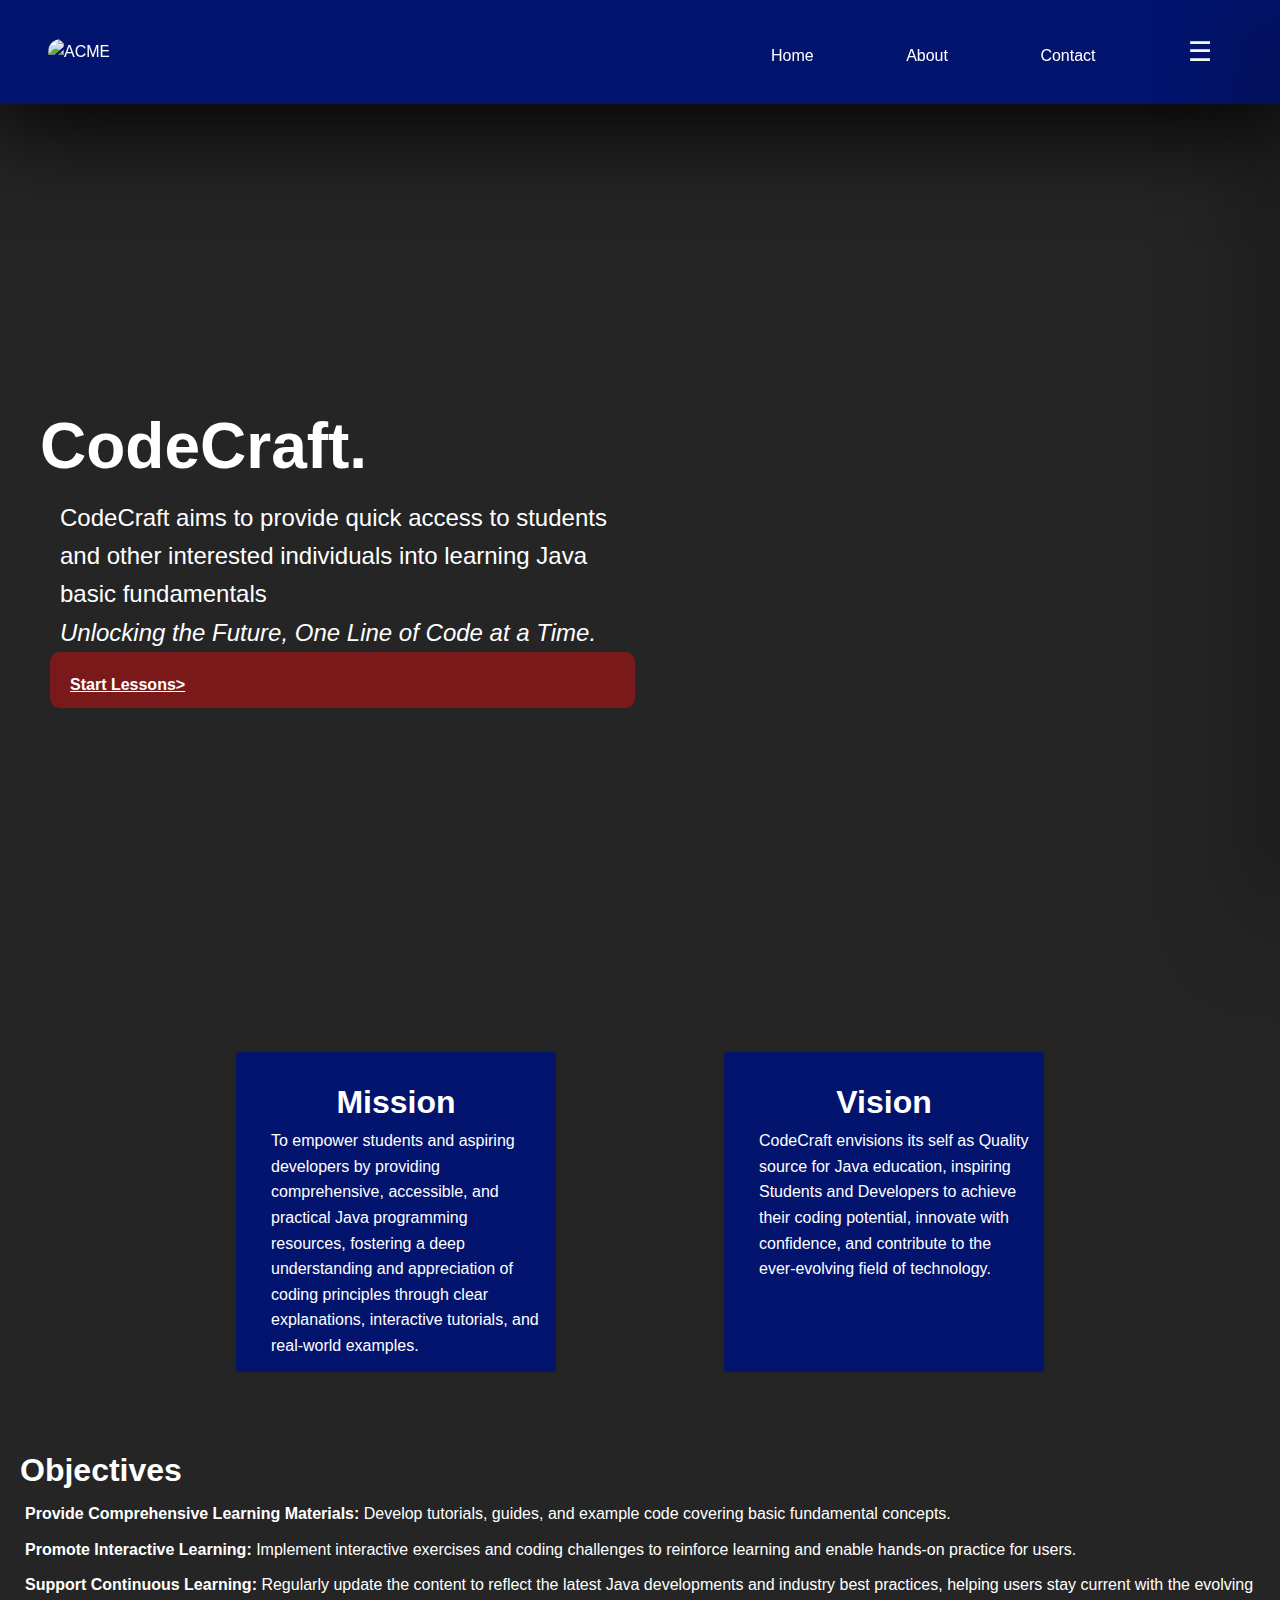
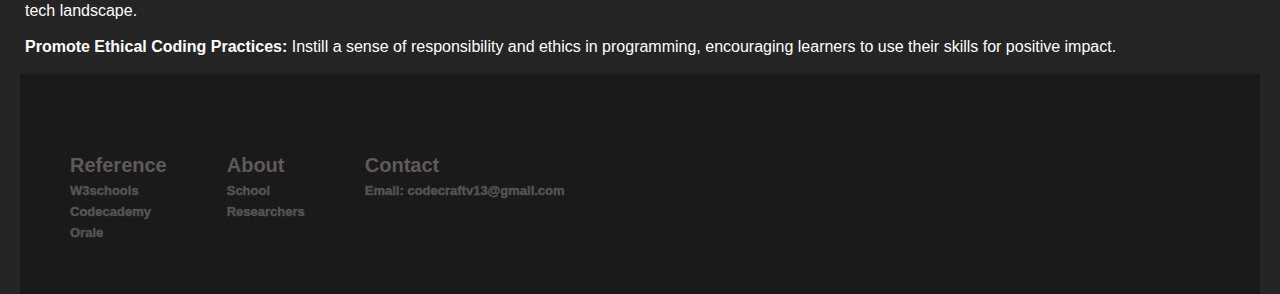
==== commit 5db697c7: "Add files via upload" ====
--- a/index.html
+++ b/index.html
@@ -21,7 +21,7 @@
             <div class="nav-links">
                 <a href="index.html" class="nav1b"> Home</a>
                 <a href="#about" class="nav2b">About</a>
-                <a href="#contact" class="nav3b">Contact</a>
+                <a href="#about" class="nav3b">Contact</a>
                 <button class="openbtn" onclick="openside()">☰</button>
             </div>
             <div class="sidebar" id="sidebar">
@@ -39,12 +39,12 @@
                 <!--Arrays-->
                 <a href="array.html" onclick="togglePanel('panel7')">Arrays</a>
                 <!--Classes and Objects-->
-                <a href="classObj.html" onclick="togglePanel('panel9')">Classes and objects</a>
                 <!--Methods-->
                 <a href="method.html" onclick="togglePanel('panel8')">Methods</a>
                 <!--Input & Output-->
                 <a href="inputOutput.html" onclick="togglePanel('panel10')">Input & Output</a>
                 <!--polymorphysim-->
+                <a href="quiz.html" onclick="togglePanel('panel11')">Quiz</a>
             </div>
         </nav>
     </header>
@@ -53,13 +53,54 @@
         <section class="hero" id="hero">
             <div class="hero-content">
                 <h1>CodeCraft.</h1>
-                <p>Unlocking the Future, One Line of Code at a Time.</p>
+                <p>CodeCraft aims to provide quick access to students and other interested individuals into learning Java basic fundamentals</p>
+                <p><span style="font-style: italic;">Unlocking the Future, One Line of Code at a Time.</span></p>
                 <div class="StartBtn-Support">
                     <a href="javaIntro.html" class="startBtn">Start Lessons <span style="font-weight: 700;">></span></a>
                 </div>
             </div>
         </section>
 
+        <section>
+            <div class="Mission">
+                <div class="missionContent">
+                    <div class="missionBox">
+                        <div class="title">
+                            <h1>Mission</h1>
+                        </div>
+                        <div>
+                            <p>
+                                To empower students and aspiring developers by providing comprehensive, accessible, and practical Java programming
+                                resources, fostering a deep understanding and appreciation of coding principles through clear explanations, interactive
+                                tutorials, and real-world examples.
+                            </p>
+                        </div>
+                    </div>
+                    <div class="missionBox1">
+                        <div class="title">
+                            <h1 class="title">Vision</h1>
+                        </div>
+                        <div>
+                            <p>
+                                CodeCraft envisions its self as Quality source for Java education, inspiring Students and Developers to achieve their coding
+                                potential, innovate with confidence, and contribute to the ever-evolving field of technology.
+                            </p>
+                        </div>
+                    </div>
+                </div>
+            </div>
+
+            <div class="objectives">
+                <h1>Objectives</h1>
+                <p><span style="font-weight: 700;">Provide Comprehensive Learning Materials:</span> Develop tutorials, guides, and example code
+                covering basic fundamental concepts. </p>
+                <p><span style="font-weight: 700;">Promote Interactive Learning:</span> Implement interactive exercises and coding challenges to reinforce learning and enable
+                hands-on practice for users.</p>
+                <p><span style="font-weight: 700;">Support Continuous Learning:</span> Regularly update the content to reflect the latest Java developments and industry best
+                practices, helping users stay current with the evolving tech landscape.</p>
+                <p><span style="font-weight: 700;">Promote Ethical Coding Practices:</span> Instill a sense of responsibility and ethics in programming, encouraging learners to
+                use their skills for positive impact.</p>
+        </section>
     <footer id="about">
         <div class="footer-container1">
             <div class="footer-wrap">
@@ -76,16 +117,14 @@
                     <div class="footer-box3">
                         <div class="footer-container2">
                             <h1>About</h1>
-                            <a href="https://www.example.com">School</a>
+                            <a href="https://www.google.com/search?gs_ssp=eJzj4tZP1zcsSY43MzPMNmC0UjWoMDa2NE82SExNSrIwsUg1SbEyqLBIMTAyNjI1TUo1sUxLTU7y4i1OTixWSMwrySzIz8kHAHohFBA&q=scas+antipolo&rlz=1C1KNTJ_enPH1077PH1077&oq=SCAS&gs_lcrp=[base64]&sourceid=chrome&ie=UTF-8">School</a>
                             <a href="https://www.example.com">Researchers</a>
-                            <a href="https://www.example.com">point</a>
                         </div>
                     </div>
                     <div class="footer-box3">
                         <div class="footer-container2">
                             <h1>Contact</h1>
-                            <a href="https://www.example.com">Email</a>
-                            <p>Add: to-be inputted </p>
+                            <a href="codecraftv13@gmail.com">Email: codecraftv13@gmail.com</a>
                         </div>
                     </div>
                 </div>
--- a/style.css
+++ b/style.css
@@ -21,7 +21,22 @@
     align-self: center;
     display: flex;
     padding: 20px;
+    padding-bottom: 10px;
     background-color: #861818de;
+    color: #fff;
+    font-weight: 700;
+    border-radius: 10px;
+    border-style: none;
+    align-items: center;
+    font-style: none;
+}
+
+.TakeBtn {
+    align-self: center;
+    display: flex;
+    padding: 20px;
+    padding-bottom: 10px;
+    background-color: #518618de;
     color: #fff;
     font-weight: 700;
     border-radius: 10px;
@@ -173,7 +188,7 @@
       align-items: flex-start;
       margin-top: 0rem;
     }
-  
+
     .nav-links a {
       margin-left: 0;
       margin-bottom: 0.5rem;
@@ -181,7 +196,7 @@
     }
   }
 
-  @media (max-width: 600px) {
+@media (max-width: 600px) {
     .openbtn {
         margin-left: 0;
         margin-bottom: 0.5rem;
@@ -365,4 +380,109 @@
         padding: 8px;
         margin: 0px;
     }
-  }+  }
+
+.feedback {
+    font-size: larger;
+}
+
+.submit-con button {
+    display: block;
+    margin: 10px auto;
+    padding: 10px 20px;
+    font-size: 16px;
+    background-color: #4CAF50;
+    color: #fff;
+    border: none;
+    border-radius: 3px;
+    cursor: pointer;
+  }
+/*quiz*/
+  input {
+    border: none;
+    border-radius: 2.5px;
+  }
+@media (max-width: 600px) {
+    .preSnippet {
+        font-size: 10.5px;
+    }
+
+    .preSnippet1 {
+        font-size: 9.5px;
+    }
+}
+
+.objectives p{
+    padding: 5px;
+}
+
+.title {
+    display: flex;
+    justify-content: center; /* Center horizontally */
+    align-items: center;
+}
+
+.missionContent {
+    display: flex;
+    justify-content: space-evenly;
+    align-items: center;
+    padding: 3rem;
+}
+
+.missionBox {
+    background-color:#03146f;
+    padding-left: 15px;
+    padding-right: 15px;
+    padding-bottom: 15px;
+    height: 20rem;
+    width: 20rem;
+    border-radius: 4px;
+}
+
+.missionBox1 {
+    background-color:#03146f;
+    padding-left: 15px;
+    padding-right: 15px;
+    padding-bottom: 15px;
+    height: 20rem;
+    width: 20rem;
+    border-radius: 4px;
+}
+
+@media (max-width: 600px) {
+    .missionContent {
+        padding: 5px;
+        padding-top: 10px;
+        display: inline-block;
+        justify-content: space-evenly;
+        align-items: center;
+    }
+
+    .missionBox {
+        padding-top: 10px;
+        padding-bottom: 10px;
+        margin-bottom: 10px;
+    }
+
+    .missionBox1 {
+        padding-top: 10px;
+        padding-bottom: 10px;
+        margin-bottom: 10px;
+    }
+
+    .missionBox h1{
+        font-size:large;
+    }
+
+    .missionBox1 h1{
+        font-size:large;
+    }
+
+    .missionBox p{
+        font-size: medium;
+    }
+
+    .missionBox1 p{
+        font-size: medium;
+    }
+}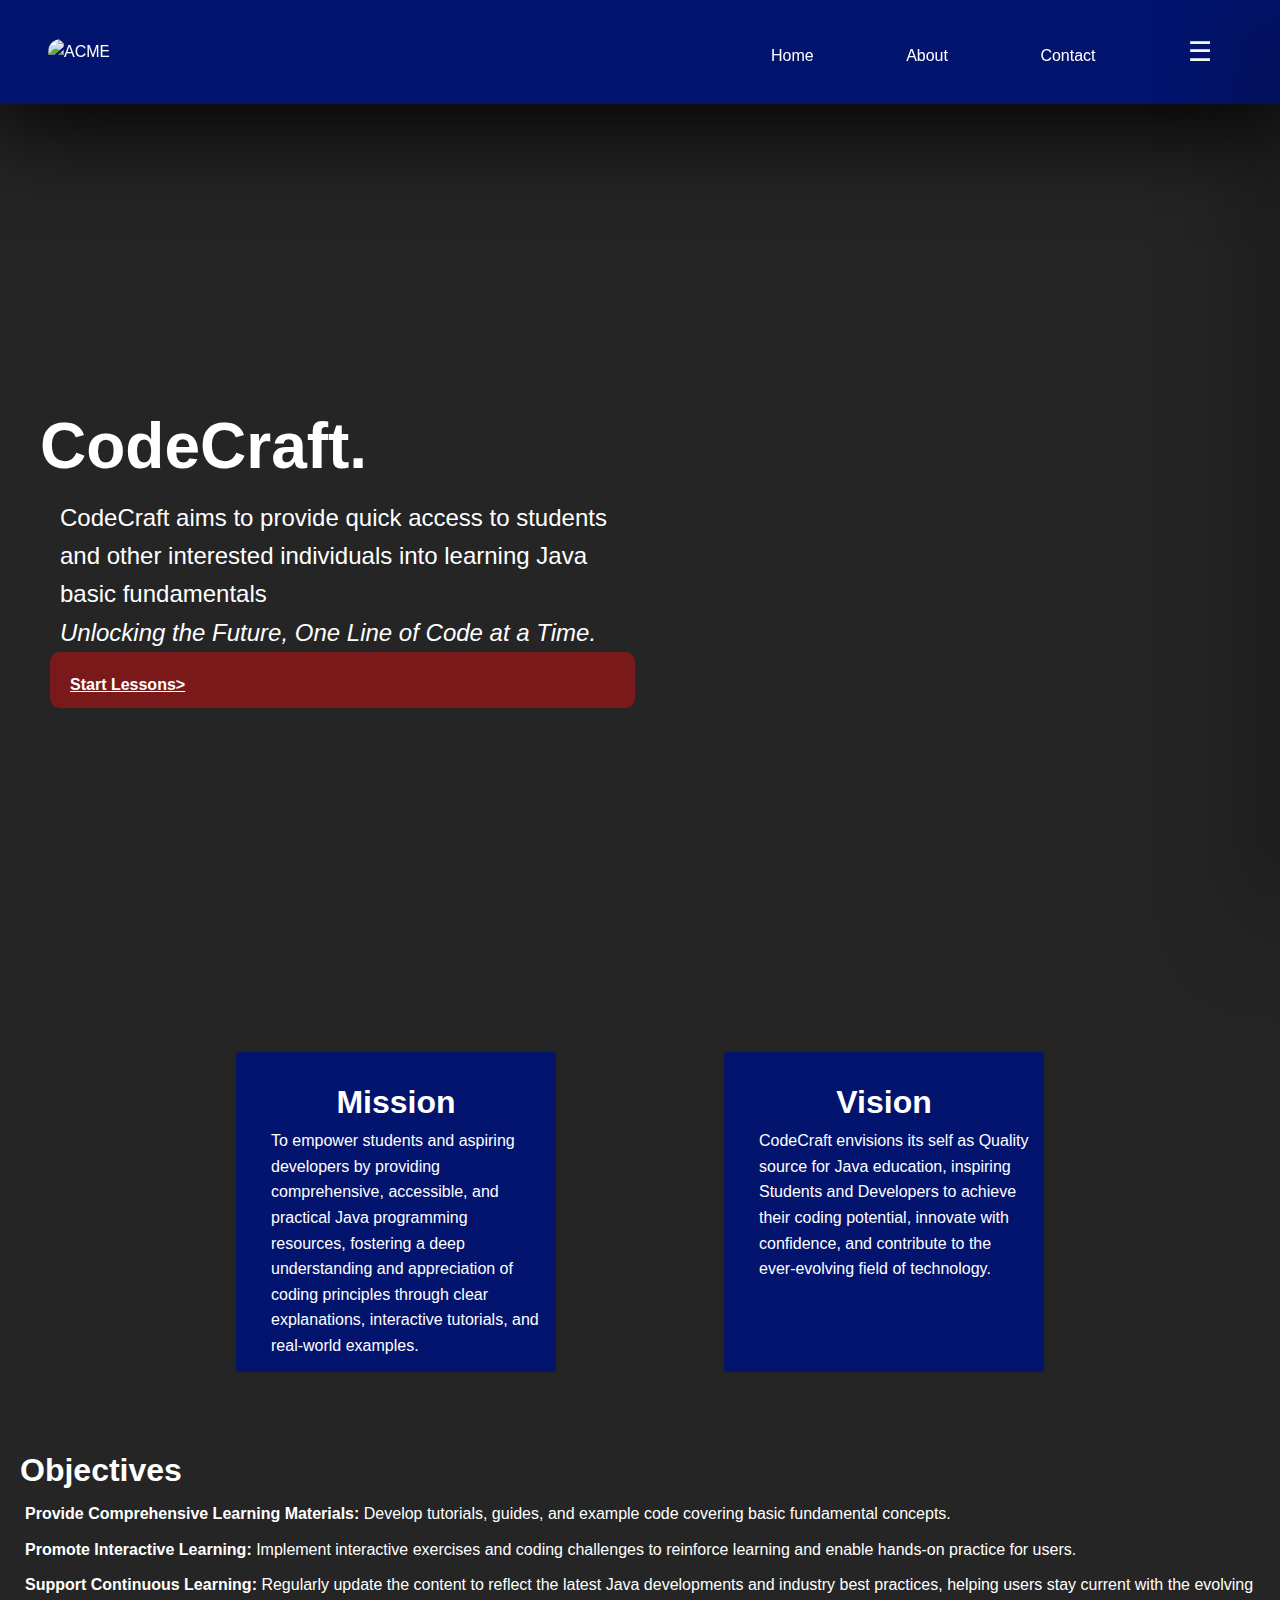
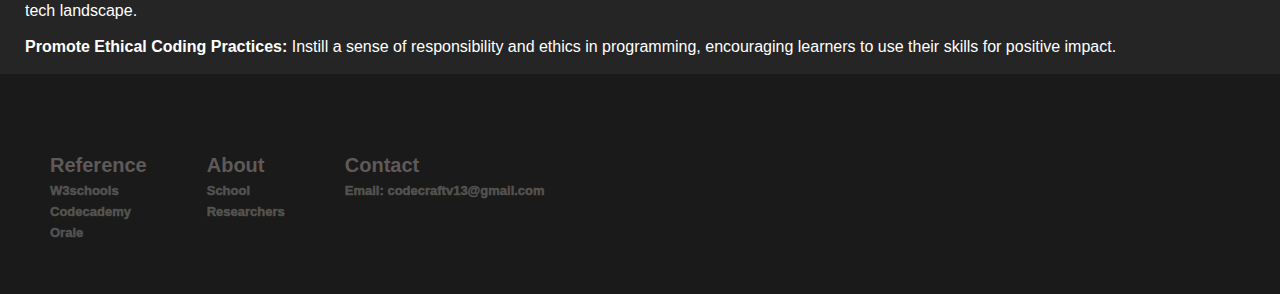
==== commit 350ec1a0: "Update index.html" ====
--- a/index.html
+++ b/index.html
@@ -101,6 +101,7 @@
                 <p><span style="font-weight: 700;">Promote Ethical Coding Practices:</span> Instill a sense of responsibility and ethics in programming, encouraging learners to
                 use their skills for positive impact.</p>
         </section>
+    </main>
     <footer id="about">
         <div class="footer-container1">
             <div class="footer-wrap">
@@ -135,4 +136,4 @@
     <script src="script.js"></script>
 </body>
 
-</html>+</html>
